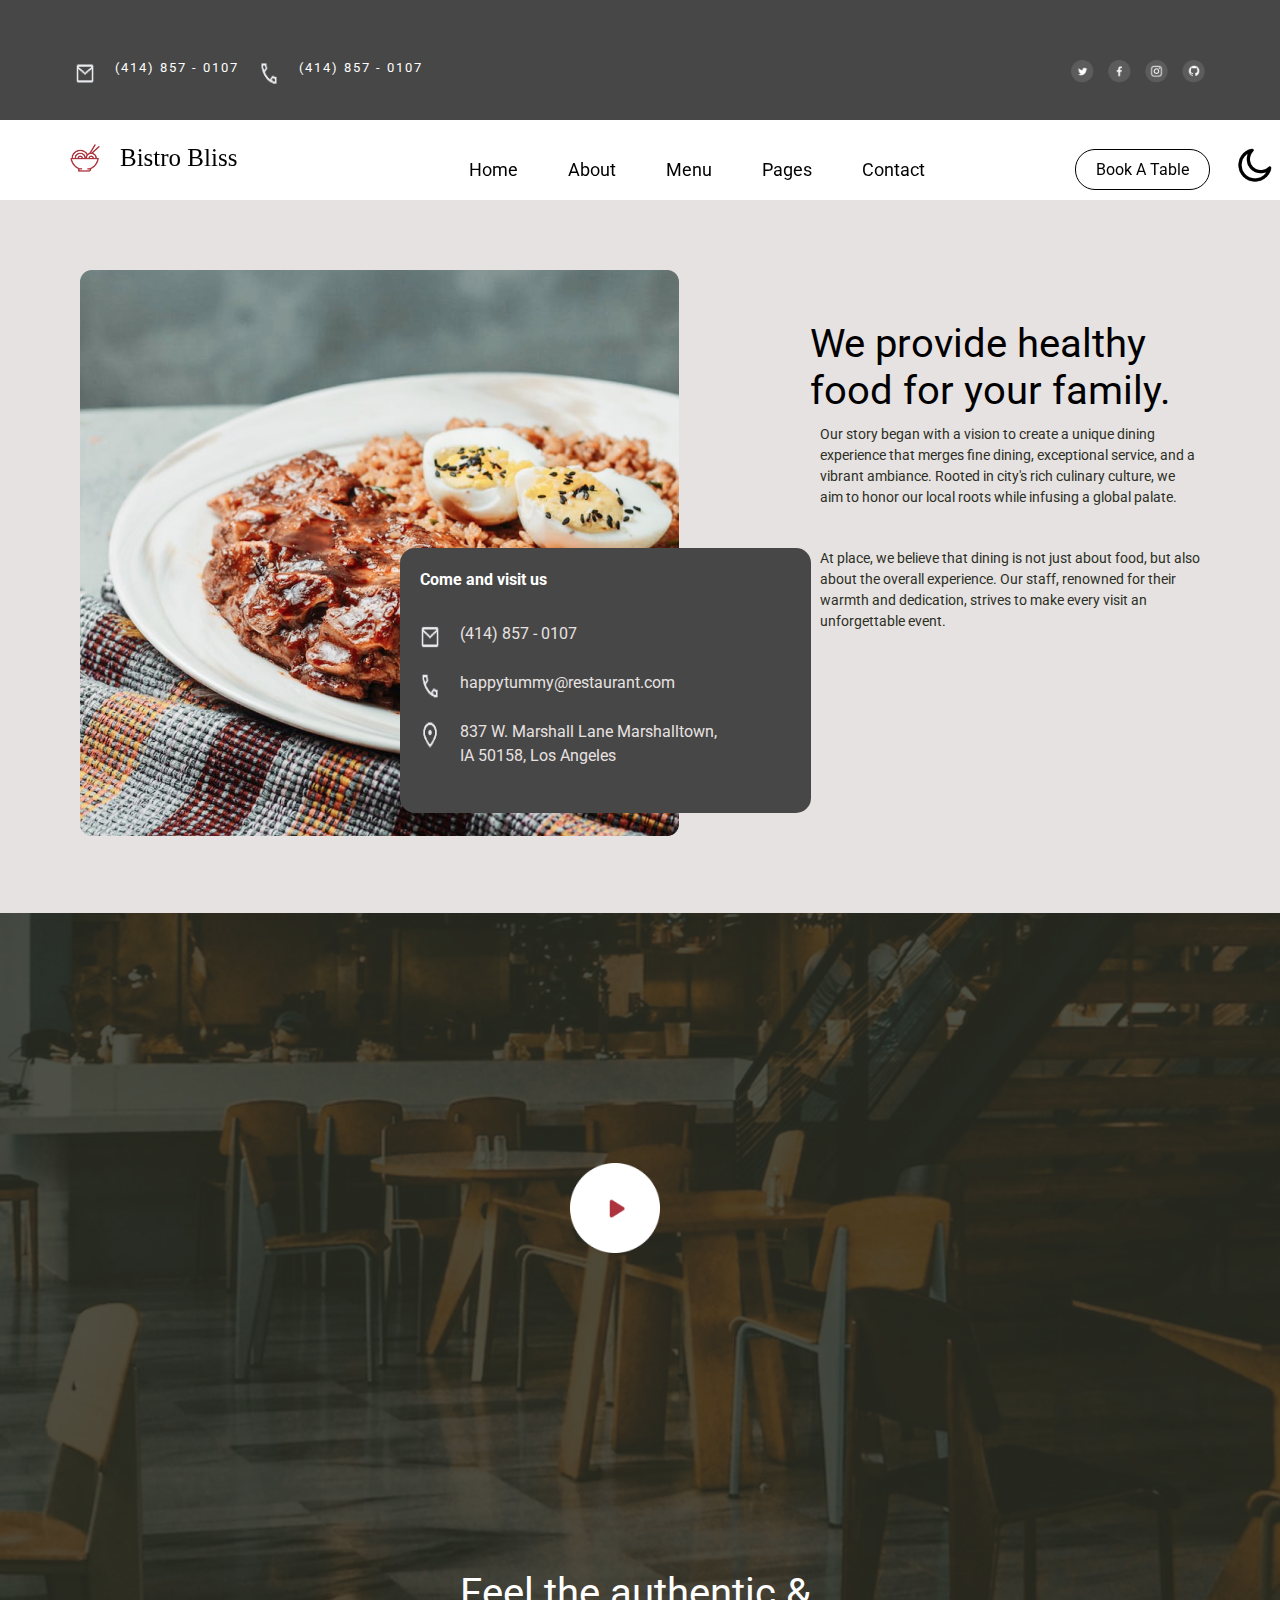
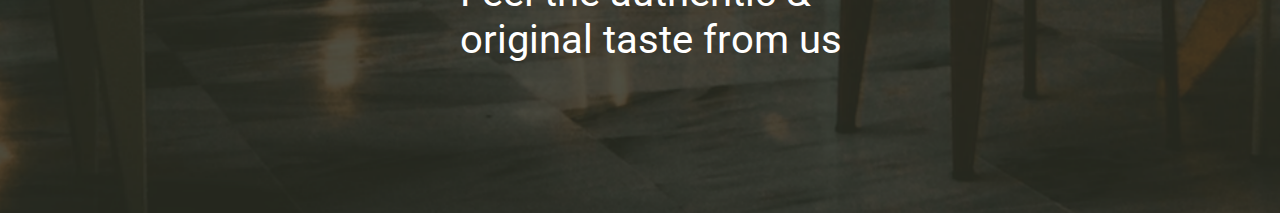
==== about.html @ b03dbd46 "Add: Test Features Section" ====
<!DOCTYPE html>
<html lang="en">
<head>
  <meta charset="UTF-8">
  <meta name="viewport" content="width=device-width, initial-scale=1.0">
  <title>About Bistro Bliss</title>
  <link rel="stylesheet" href="assets/styles/main.css">
  <link rel="stylesheet" href="assets/styles/about.css">
  <link rel="shortcut icon" href="assets/icons/Vector (6).png" type="image/x-icon">
  <link rel="preconnect" href="https://fonts.googleapis.com">
  <link rel="preconnect" href="https://fonts.gstatic.com" crossorigin>
  <link href="https://fonts.googleapis.com/css2?family=Inconsolata:wght@200..900&family=Inter+Tight:ital,
  wght@0,100..900;1,100..900&family=Inter:ital,
  opsz,wght@0,14..32,100..900;1,14..32,100..900&family=Roboto:ital,wght@0,
  100;0,300;0,400;0,500;0,700;0,900;1,100;1,300;1,400;1,500;1,700;1,900&display=swap" rel="stylesheet">
</head>
<body>
  <section class="banner d-flex ">
    <div class="container d-flex ">
<div class="phone d-flex">
  <div class="number d-flex">
  <img src="assets/icons/phone.png" alt="phone">
  <p>(414) 857 - 0107</p>
</div>
<div class="email d-flex">
  <img src="assets/icons/phone (2).png" alt="phone">
  <p>(414) 857 - 0107</p>
</div>
</div>
<div class="icons">
  <div class="icon">
    <img src="assets/icons/1.png" alt="">
    <img src="assets/icons/2.png" alt="">
    <img src="assets/icons/3.png" alt="">
    <img src="assets/icons/4.png" alt="">

  </div>
</div>
    </div>
  </section>
  <header>
    <nav>
      <div class="container d-flex">
        <div class="logo d-flex">
          <a href="index.html">
            <img src="assets/icons/logo1.png" alt="logo" />
          </a>
          <p >Bistro Bliss</p>
        </div>
        <div>
          <label for="toggle"><img src="assets/icons/menu.webp" alt="menu" /></label>
          <input type="checkbox" id="toggle" />
          <ul>
            <li><a href="#home">Home</a></li>
            <li><a href="#about" onclick="window.location.href='about.html'">About</a></li>
            <li><a href="#menu">Menu</a></li>
            <li><a href="#pages">Pages</a></li>
            <li><a href="#contact">Contact</a></li>
            <li><a href="#" onclick="window.location.href='book.html'" class="book">Book A Table</a></li>
          
          </ul>
        </div>
        <img src="assets/icons/9254147_moon_crescent_night_mode_dark_icon.png" style="cursor: pointer;"  alt="moon" class="moon" id="moon">
      </div>
    </nav>
  </header>
  <section class="about d-flex " id="about">
    <div class="container d-flex ">
      <div class="about-img ">
  <img src="assets/images/Image (11).png" alt="about">
  <div class="about-inv">
    <h5>Come and visit us</h5>
    <div class="phone ">
      <div class="number d-flex">
      <img src="assets/icons/phone.png" alt="phone">
      <p>(414) 857 - 0107</p>
    </div>
    <div class="email d-flex">
      <img src="assets/icons/phone (2).png" alt="phone">
      <p>happytummy@restaurant.com</p>
    </div>
    <div class="location d-flex">
      <img src="assets/icons/location.png" alt="phone">
      <p>837 W. Marshall Lane Marshalltown, <br> IA 50158, Los Angeles</p>
    </div>
    </div>
  </div>
      </div>
      <div class="about-info">
        <h2>We provide healthy <br> food for your family.</h2>
        <p class="description">
          Our story began with a vision to create a unique dining experience that merges fine dining, exceptional service, and a vibrant ambiance. Rooted in city's rich culinary culture, we aim to honor our local roots while infusing a global palate.
        </p>
        <p class="description">At place, we believe that dining is not just about food, but also about the overall experience. Our staff, renowned for their warmth and dedication, strives to make every visit an unforgettable event.</p>
  
      </div>
    </div>
  </section>
  <section class="taste-features">
    <!-- <img src="assets/images/BG (1).png" alt=""> -->
    <div class="container">
      <img src="assets/icons/Play.png" alt="">
      <h2>Feel the authentic & <br> original taste from us</h2>
    </div>
  </section>

  <!-- <footer class="footer">
    <div class="container">
        <div class="footer-about d-flex">
          <img src="assets/icons/Vector (6).png" alt="">
            <div class="footer-logo">Bistro Bliss</div>
            <p class="footer-description description">
                In the new era of technology we look at in the future with certainty and pride to for our company and.
            </p>
            <div class="icons">
              <div class="icon">
                <img src="assets/icons/logo-twitter 2.png" alt="">
                <img src="assets//icons/logo-fb-simple 2.png" alt="">
                <img src="assets/icons/logo-instagram 1.png" alt="">
                <img src="assets/icons/logo-github 1.png" alt="">
            
              </div>
            </div>
        </div>
        
        <div class="footer-section">
            <h3 class="footer-heading">Pages</h3>
            <ul class="footer-links">
                <li><a href="#">Home</a></li>
                <li><a href="#">About</a></li>
                <li><a href="#">Menu</a></li>
                <li><a href="#">Pricing</a></li>
                <li><a href="#">Blog</a></li>
                <li><a href="#">Contact</a></li>
                <li><a href="#">Delivery</a></li>
            </ul>
        </div>
        
        <div class="footer-section">
            <h3 class="footer-heading">Utility Pages</h3>
            <ul class="footer-links">
                <li><a href="#">Start Here</a></li>
                <li><a href="#">Styleguide</a></li>
                <li><a href="#">Password Protected</a></li>
                <li><a href="#">404 Not Found</a></li>
                <li><a href="#">Licenses</a></li>
                <li><a href="#">Changelog</a></li>
                <li><a href="#">View More</a></li>
            </ul>
        </div>
        
        <div class="footer-section d-flex">
            <h3 class="footer-heading">Follow Us On Instagram</h3>
            <div class="instagram-placeholder d-flex ">
  <img src="assets/images/pexels-steve-3789885 1.png" alt="">  
  <img src="assets/images/eiliv-aceron-d5PbKQJ0Lu8-unsplash 1.png" alt="">  
  <img src="assets/images/pexels-ella-olsson-1640772 1.png" alt="">  
  <img src="assets/images/Mask group (3).png" alt="">  
  </div>
          </div>
        </div>
    </div>
    
    <div class="footer-bottom">
        Copyright © 2023 Hashing Developers. All Rights Reserved
    </div>
  </footer> -->
  <script src="assets/scripts/main.js"></script>
</body>
</html>
---- assets/styles/main.css ----
* {
  margin: 0;
  padding: 0;
  box-sizing: border-box;
}
:root {
  --button-color: #ad343e;
  --btn-color: #000;
  --bg-color: #f9f9f7;
  --hover: #e7e2e2;
  --cards-color:#f5f0f0;
  --banner-color: #474747;
  --p-color: #2c2f24;
  --eats-color: #414536;
  --red-color: #f63440;
  --orange-color: #ff3008;
  --white: #ffffff;
  --text-color: #000000;
  --section-padding: 60px;
}
html {
  scroll-behavior: smooth;
}
body {
  font-family: "Roboto", sans-serif;
  background-color: var(--bg-color);
}

body.dark-theme {
  --white: #1b1a35;
  --banner-color:#bdb1b1;
  --bg-color: #18162c;
  --p-color: #ffffff;
  --cards-color:#1b1a35;
  --black: #ffffff;
  --btn-color: #ffffff;
  --text-color: #ffffff;
  --hover: #18162c;
}
section {
  padding: var(--section-padding) 0;
}
.container {
  padding: 0 15px;
  margin: auto;
}
a {
  text-decoration: none;
}
ul {
  list-style: none;
}
.d-flex {
  display: flex;
  flex-wrap: wrap;
  gap: 20px;
}
.description {
  font-size: 14px;
  padding: 10px;
  color: var(--p-color);
  margin-bottom: 20px;
  line-height: 1.5;
}
.text-center {
  text-align: center;
}
@media (min-width: 768px) {
  .container {
    width: 750px;
  }
}
@media (min-width: 992px) {
  .container {
    width: 970px;
  }
}
@media (min-width: 1200px) {
  .container {
    width: 1170px;
  }
}
.banner {
  background-color: var(--banner-color);
  height: 10px;
}
.banner .container {
  justify-content: space-between;
  padding: 0 20px;
}

.banner img {
  width: 20px;
}
.banner p {
  font-size: 13px;
  color: var(--white);
  letter-spacing: 2px;
}
.icons .icon img {
  margin-left: 10px;
  width: 23px;
}
@media (max-width: 991px) {
  .banner {
    width: 100%;
  }
  .banner .icon img {
    position: absolute;
    top: 30px;
    right: 0;
    display: none;
    background-color: var(--white);
  }
}
header {
  position: sticky;
  top: 0;
  padding: 20px;
  background-color: var(--white);
  z-index: 10;
  border-bottom: 1px solid var(--border);
}
nav .container {
  display: flex;
  flex-wrap: wrap;
  position: sticky;
  top: 0;
  align-items: center;
  justify-content: space-between;
  margin: auto;
}
nav .container .logo p {
  font-size: 25px;
  color: var(--black);
  font-weight: 400;
  font-family: serif;
}
nav .container .logo img {
  width: 30px;
}

nav .container input {
  appearance: none;
}
header .container ul {
  display: flex;
  align-items: center;
  gap: 50px;
  list-style: none;
}
header .container ul li .book {
  padding: 10px 20px;
  font-size: 16px;
  font-weight: 400;
  border: 1px solid;
  border-radius: 20px;
  margin-left: 100px;
  cursor: pointer;
}
header .container ul li .book:hover {
  background-color: var(--button-color);
  color: var(--white);
  border: none;
}
header .container .moon {
  width: 40px;
  position: absolute;
  top: 5px;
  right: -50px;
}
header .container ul li a:hover {
  background-color: var(--hover);
  border-radius: 20px;
  padding: 10px 17px;
  behavior: smooth;
}
header label img {
  display: none;
}

header .container ul li a {
  font-size: 18px;
  color: var(--black);
}
@media (max-width: 991px) {
  header .container ul {
    display: none;
    position: absolute;
    top: 40px;
    right: 10px;
    padding: 10px 40px;
    background-color: var(--white);
    border: 1px solid rgb(0 0 0 / 0.1);
  }
  header .container img {
    width: 40px;
    position: absolute;
    top: 0;
  }
  header .container .logo img {
    width: 30px;
    position: absolute;
    top: -3px;
    left: -10px;
  }

  header .container ul li {
    padding: 15px;
    border-bottom: 1px solid rgb(0 0 0 / 0.1);
  }
  header .container ul li .book {
    padding: 10px;
    font-size: 13px;
  }
  header .container ul li:last-child {
    border-bottom: none;
  }
  header .container .moon {
    width: 40px;
    position: absolute;
    top: 5px;
    right: 70px;
  }
  header label img {
    display: block;
    position: absolute;
    right: 10px;
  }
  header .container input:checked + ul {
    display: block;
  }
  header .container ul li a {
    font-size: 16px;
    font-weight: 400;
    color: var(--text-color);
    margin-left: 0;
  }
}
.hero {
  background-image: url(../images/bg.png);
  background-position: center;
  background-size: cover;
  height: 100vh;
}
.hero .container {
  display: var(--section-padding);
  text-align: center;
}
.hero .container h1 {
  font-size: 80px;
  font-family: serif;
  line-height: 1;
  font-weight: 400;
  margin-bottom: 20px;
}
.hero .container p{
  color: var(--h);
}
.hero .container .btn1 {
  padding: 15px 20px;
  border-radius: 25px;
  outline: none;
  border: none;
  background-color: var(--button-color);
  color: var(--p-color);
  cursor: pointer;
}
.hero .container .btn {
  padding: 15px 20px;
  border-radius: 25px;
  outline: none;
  border: 1px solid;
  cursor: pointer;
}
.menu {
  text-align: center;
  padding: var(--section-padding);
  color: var(--text-color);
}
.menu h2 {
  font-size: 40px;
  font-weight: 400;
}
.menu .cards {
  padding: 80px 0;
  justify-content: center;
}
.menu .cards .card {
  width: 250px;
  border: 1px solid var(--hover);
  border-radius: 10px;
  padding: 20px;
}
.menu .cards .card .exmenu {
  font-size: 15px;
  font-weight: 400;
  color: var(--button-color);
  margin-bottom: 10px;
  border: none;
  outline: none;
  background-color: transparent;
}
.about {
  position: relative;
  background-color: var(--hover);
}
.about .container {
  justify-content: space-between;
  gap: 30px;
}
.about-img {
  padding: 10px;
  line-height: 1.5;
}
.about-inv {
  background-color: var(--banner-color);
  width: 411px;
  padding: 20px;
  border-radius: 15px;
  color: var(--hover);
}
.about h5 {
  color: var(--white);
  font-size: 16px;
  padding-bottom: 30px;
}
.about-inv {
  position: absolute;
  bottom: 100px;
  left: 400px;
}
.about-inv img {
  width: 20px;
  height: 30px;
}
.about-inv p {
  padding-bottom: 25px;
}
.about-inv h2 {
  font-size: 30px;
  font-weight: 400;
  margin-bottom: 20px;

}
@media (max-width: 991px) {
  .about{
    width: 300px;
  }
  .about-img img {
    width: 300px;
  }
  .about-inv {
    position: absolute;
    left: 40px;
    padding: 20px;
    width: 300px;
    border-radius: 15px;
    color: var(--hover);
  }
  .about-inv img {
    width: 20px;
    height: 30px;
  }
  .about-inv p {
    padding-bottom: 25px;
  }
  .about-inv h2 {
    font-size: 30px;
    font-weight: 400;
    margin-bottom: 20px;
  }
  .about-info p {
    font-size: 10px;
  }
  .about-info {
    display: none;
  }
}
.about-info {
  width: 400px;
  padding-top: 60px;
}
.about-info h2 {
  font-size: 40px;
  font-weight: 400;
  color: var(--text-color);
}
.about-info button {
  padding: 30px 40px;
  font-size: 16px;
  font-weight: 400;
  border: 1px solid;
  border-radius: 50px;
  margin-left: 100px;
  cursor: pointer;
  background: transparent;
  color: var(--text-color);
}
.service {
  padding: var(--section-padding);
}
.service h2 {
  font-size: 40px;
  font-weight: 400;
  padding-bottom: 30px;
  margin-left: 40px;
  color: var(--text-color);

}
.service .cards {
  margin-left: 40px;
  justify-content: center;
}
.service .cards .card img {
  width: 240px;
  margin-bottom: 15px;
  border-radius: 10px;
}
.service .cards .card {
  width: 250px;
}
.service .cards .card h5 {
  font-size: 20px;
  font-weight: 400;
  color: var(--text-color);
  margin-bottom: 10px;
}
@media (max-width: 991px){

  .service .cards .card img{
    margin: auto;
    width: 200px;
  }
  .service .cards .card p{
    width: 200px;
  }
}
.delivery {
  padding: var(--section-padding);
  margin: auto;
}
.delivery .delivery-img .image1 {
  height: 600px;
}
.images2 {
  width: 200px;
  height: 240px;
  padding-top: 80px;
}
.images2 .shrimp {
  height: 290px;
  width: 200px;
  border-radius: 10px;
}
.images2 .meat {
  width: 200px;
  height: 240px;
  border-radius: 10px;
}
.delivery-info {
  padding: 20px;
  width: 400px;
  padding-top: 200px;
  margin-left: 20px;
}
.delivery-info p {
  padding-top: 10px;
}
.delivery-info h3 {
  font-size: 50px;
  font-weight: normal;
  color: var(--text-color);
}
.delivery-icons .icon {
  padding-top: 20px;
}
.delivery-icons .icon p{
  color: var(--text-color);

}
@media (max-width: 991px) {
  .delivery .container .delivery-img .image1 img {
    width: 200px;
  }
  .delivery-info {
    width: 200px;
    position: relative;
    top: 200px;
  }
}
.customers {
  padding: var(--section-padding);
}
.customers h2 {
  font-size: 40px;
  font-weight: 400;
  padding-bottom: 80px;
  text-align: center;
  color: var(--text-color);

}
.customers .cards .card p{
  border-bottom: 1px solid var(--hover);
}
.customers .cards .card{
  background-color: var(--cards-color);
  padding: 20px 10px;
  border-radius: 10px;
}
.customers .user-info h5{
  color: var(--text-color);

}
.customers .cards .card h4{
color: var(--button-color);
font-size: 20px;
padding-bottom: 5px;
}
.cards .card{
  width: 300px; 
  margin: auto;
}
@media (max-width: 991px){
  .customers h2{
padding-top: 100px; 
  }
  .customers .cards .card{
    width: 200px;
  }
  .customers .user-info h5{
    font-size: 12px;
  }
  .customers .cards .card h4{
    font-size: 15px;
  }
}
.blog{
  background-color: var(--hover);
}

.blog-header {
  display: flex;
  justify-content: space-between;
  gap: 600px;
  align-items: center;
  flex-wrap: wrap;
  margin-bottom: 40px;
}

.blog-header h2 {
  font-size: 36px;
  color: var(--text-color);
}

.blog-header button {
  background-color: var(--button-color);
  color: var(--white);
  padding: 15px 28px;
  border: none;
  border-radius: 20px;
  cursor: pointer;
  font-size: 14px;
}

.blog-container {
  display: flex;
  gap: 30px;
  align-items: flex-start;
  flex-wrap: wrap;
}

.card2 {
  background: var(--white);
  border-radius: 16px;
  flex-wrap: wrap;
  overflow: hidden;
  box-shadow: 0 2px 10px rgba(0,0,0,0.05);
}

.card2 img {
  width: 100%;
  height: auto;
  display: block;
}

.card2 .text {
  padding: 15px;
}

.card2 .text .date {
  font-size: 13px;
  color: #888;
  margin-bottom: 8px;
}

.card2 .text h3 {
  font-size: 16px;
  margin: 0;
  font-weight: bold;
  color: var(--text-color);
  margin-bottom: 30px;
}

.card2 .text p {
  font-size: 14px;
  color: #666;
  margin-top: 8px;
}

.card2.large {
  flex: 1;
  height: 620px;
  min-width: 300px;
}

.right-cards {
  flex: 1;
  display: flex;
  flex-wrap: wrap;
  gap: 20px;
}

.card2.small {
  width: calc(50% - 10px);
}
.footer {
  background-color: var(--banner-color);
  color: var(--white);
  padding: 60px 20px;
}

.container {
  display: flex;
  flex-wrap: wrap;
  justify-content: space-between;
  max-width: 1200px;
  margin: 0 auto;
  gap: 40px;
}

.footer-section {
  flex: 1;
  min-width: 200px;
  flex-wrap: wrap;
}

.footer-about {
  flex: 2;
  min-width: 300px;
  max-width: 400px;
}
.footer-about img {
  width: 46px;
  height: 44px;
  position: relative;
  top: -10px;
}

.footer-logo {
  font-size: 28px;
  font-weight: 400;
}

.footer-description {
  color: var(--secondary-color);
  line-height: 1.6;
  margin-bottom: 10px;
}
.footer-about .icons .icon img {
  padding: 6px;
  width: 25px;
  height: 25px;
  background-color: var(--button-color);
  border-radius: 50%;
}

.footer-heading {
  font-size: 18px;
  font-weight: 600;
  margin-bottom: 20px;
  position: relative;
  padding-bottom: 10px;
}

.footer-heading::after {
  content: '';
  position: absolute;
  left: 0;
  bottom: 0;
  width: 40px;
  height: 2px;
  background-color: var(--accent-color);
}

.footer-links {
  list-style: none;
  padding: 0px;
  margin: 0px;
}

.footer-links li {
  margin-bottom: 20px;
}

.footer-links a {
  color: var(--white);
  transition: color 0.3s;
}


.footer-bottom {
  margin-top: 60px;
  text-align: center;
  color: var(--secondary-color);
  padding-top: 20px;
  border-top: 1px solid #ddd;
  max-width: 1200px;
  margin-left: auto;
  margin-right: auto;
}

.instagram-placeholder{
  display: flex;
  flex-wrap: wrap;
  gap: 10px; 
}

.instagram-placeholder img {
  width: calc(50% - 5px); 
  height: auto;
  object-fit: cover;
  border-radius: 4px; 
}


@media (max-width: 768px) {
  .footer-section,
  .footer-about {
      flex: 100%;
      min-width: 100%;
  }
}
---- assets/styles/about.css ----
* {
  margin: 0;
  padding: 0;
  box-sizing: border-box;
}
:root {
  --button-color: #ad343e;
  --btn-color: #000;
  --bg-color: #f9f9f7;
  --hover: #e7e2e2;
  --cards-color:#f5f0f0;
  --banner-color: #474747;
  --p-color: #2c2f24;
  --eats-color: #414536;
  --red-color: #f63440;
  --orange-color: #ff3008;
  --white: #ffffff;
  --text-color: #000000;
  --section-padding: 60px;
}
html {
  scroll-behavior: smooth;
}
body {
  font-family: "Roboto", sans-serif;
  background-color: var(--bg-color);
}

body.dark-theme {
  --white: #1b1a35;
  --banner-color:#bdb1b1;
  --bg-color: #18162c;
  --p-color: #ffffff;
  --cards-color:#1b1a35;
  --black: #ffffff;
  --btn-color: #ffffff;
  --text-color: #ffffff;
  --hover: #18162c;
}
section {
  padding: var(--section-padding) 0;
}
.container {
  padding: 0 15px;
  margin: auto;
}
a {
  text-decoration: none;
}
ul {
  list-style: none;
}
.d-flex {
  display: flex;
  flex-wrap: wrap;
  gap: 20px;
}
.description {
  font-size: 14px;
  padding: 10px;
  color: var(--p-color);
  margin-bottom: 20px;
  line-height: 1.5;
}
.text-center {
  text-align: center;
}
@media (min-width: 768px) {
  .container {
    width: 750px;
  }
}
@media (min-width: 992px) {
  .container {
    width: 970px;
  }
}
@media (min-width: 1200px) {
  .container {
    width: 1170px;
  }
}
.taste-features{
  background-image: url(/assets/images/BG\ \(1\).png);
  background-size: cover;
  background-position: center;
  background-repeat: no-repeat;
  height: 100vh;
  position: relative;
}

.taste-features .container img{
  width: 90px;
  position: relative;
  top: 190px;
  left: 500px;
}
.taste-features .container h2{
  position: absolute;
  bottom:150px ;
  left: 460px;
  font-weight: normal;
color: var(--white);
font-size: 40px;
}
@media (max-width: 991px){
  .taste-features .container img{
    position: relative;
    left: 150px;
    top: 0;
  }
  .taste-features .container h2{
    position: relative;
    left: 50px;
    top: 20px;
  }
}
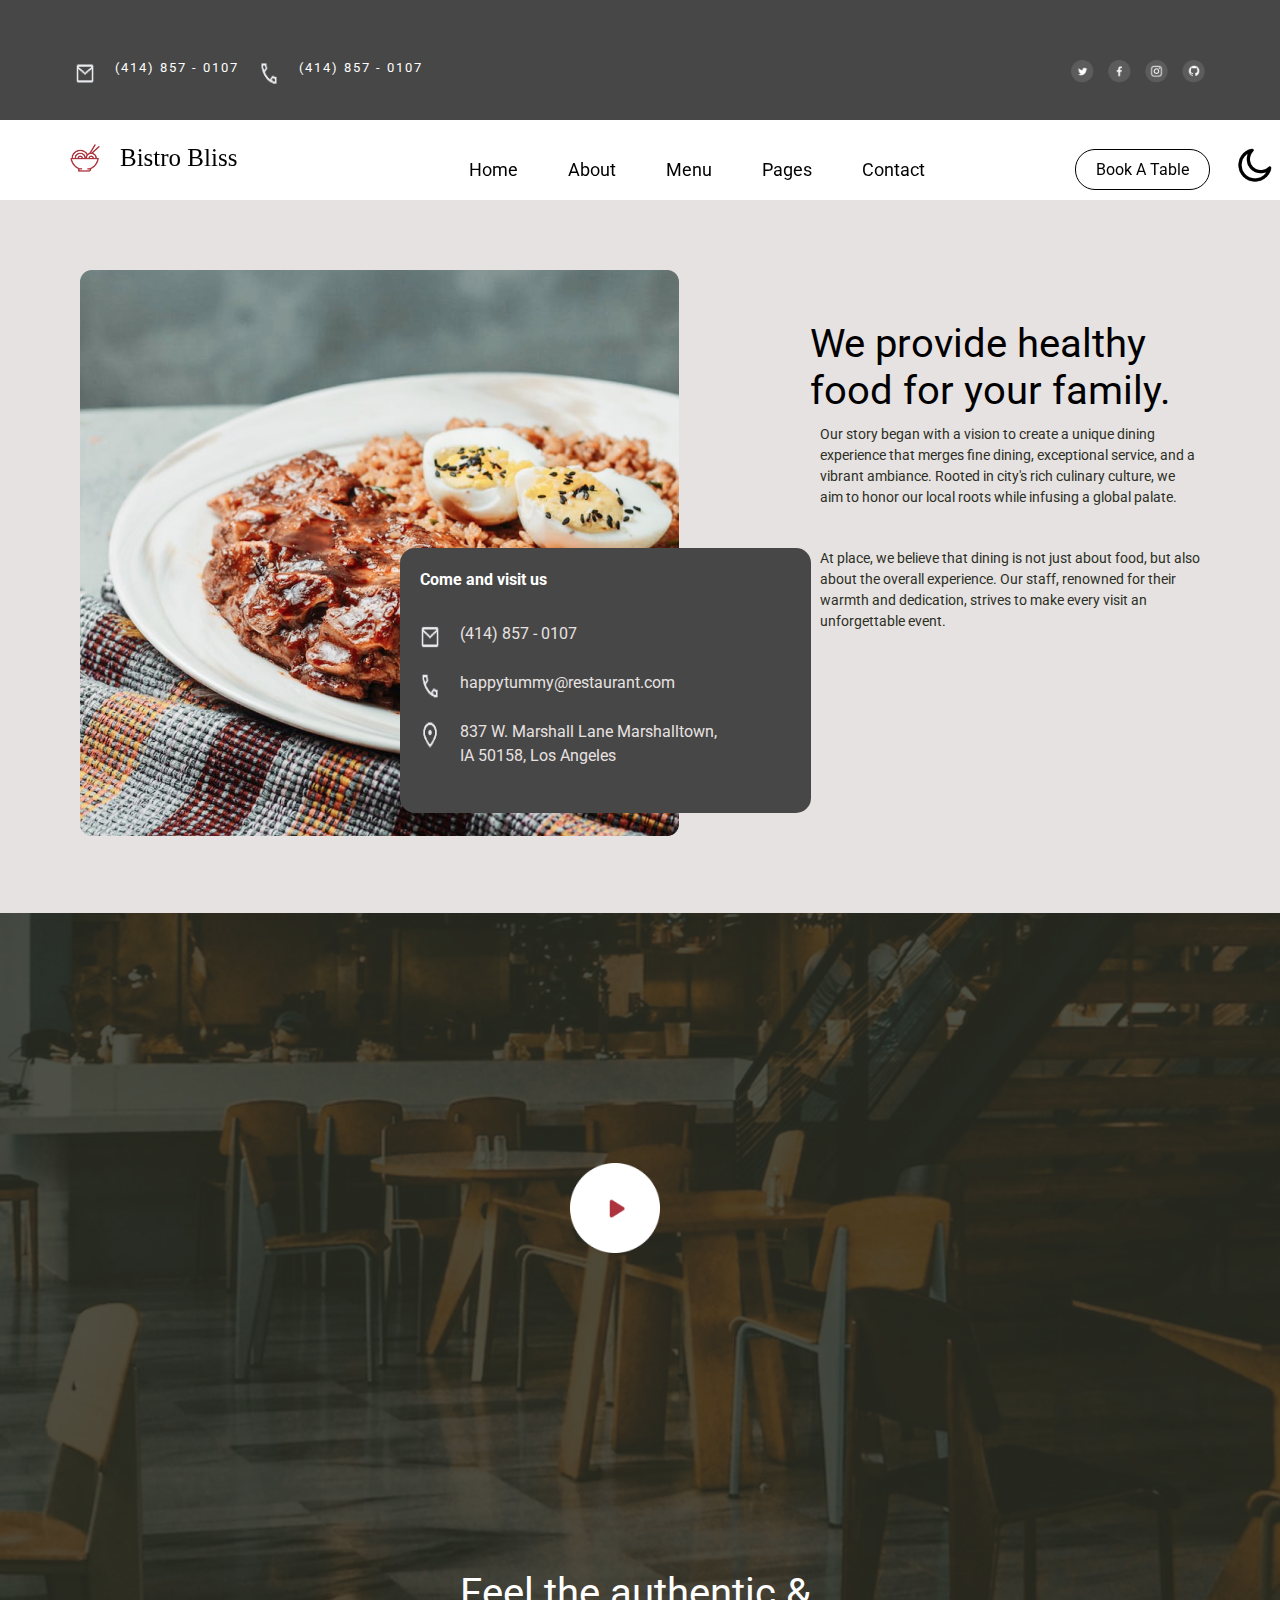
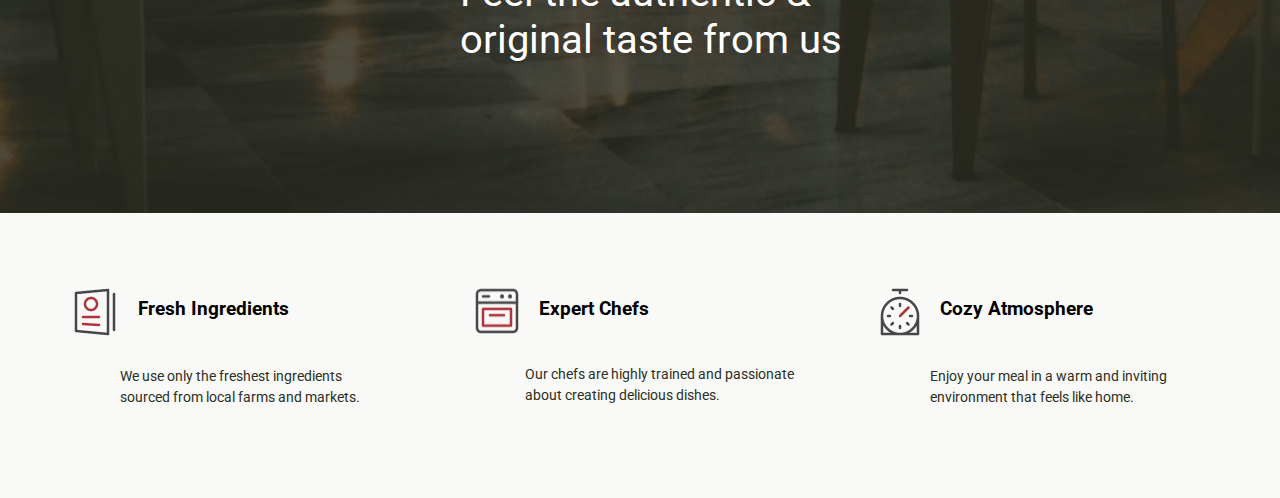
==== commit bd2903bd: "Edit: Test Featuers Section & Add: Featurs Section" ====
--- a/about.html
+++ b/about.html
@@ -97,13 +97,39 @@
     </div>
   </section>
   <section class="taste-features">
-    <!-- <img src="assets/images/BG (1).png" alt=""> -->
     <div class="container">
-      <img src="assets/icons/Play.png" alt="">
-      <h2>Feel the authentic & <br> original taste from us</h2>
+    <div class="content">
+      <div class="play-button">
+        <img src="assets/icons/Play.png" alt="">
+      </div>
+      <div class="text">
+        <h2>
+          Feel the authentic &<br />
+          original taste from us
+        </h2>
+      </div>
+    </div>
     </div>
   </section>
-
+  <section class="features ">
+    <div class="container ">
+    <div class="feature d-flex">
+      <img src="assets/icons/restaurant-menu 1.png" alt="">
+      <h3>Fresh Ingredients</h3>
+      <p class="description">We use only the freshest ingredients sourced from local farms and markets.</p>
+    </div>
+    <div class="feature d-flex">
+      <img src="assets/icons/Group (9).png" alt="">
+      <h3>Expert Chefs</h3>
+      <p class="description">Our chefs are highly trained and passionate about creating delicious dishes.</p>
+    </div>
+    <div class="feature d-flex">
+      <img src="assets/icons/Group (10).png" alt="">
+      <h3>Cozy Atmosphere</h3>
+      <p class="description">Enjoy your meal in a warm and inviting environment that feels like home.</p>
+    </div>
+  </div>
+  </section>
   <!-- <footer class="footer">
     <div class="container">
         <div class="footer-about d-flex">
--- a/assets/styles/about.css
+++ b/assets/styles/about.css
@@ -100,20 +100,37 @@
   bottom:150px ;
   left: 460px;
   font-weight: normal;
-color: var(--white);
+color: #fff;
 font-size: 40px;
 }
 @media (max-width: 991px){
   .taste-features .container img{
     position: relative;
     left: 150px;
-    top: 0;
+    top: 230px;
+    width: 70px;
   }
   .taste-features .container h2{
     position: relative;
     left: 50px;
-    top: 20px;
+    top: 250px;
+    font-size: 27px;
   }
+}
+.features .feature{
+  width: 330px;
+}
+.features .feature img{
+  margin-top: 15px;
+}
+.features .feature h3{
+  color: var(--text-color);
+  margin-top: 25px;
+
+}
+.features .feature p{
+  margin-left: 40px;
+  
 }
 
 
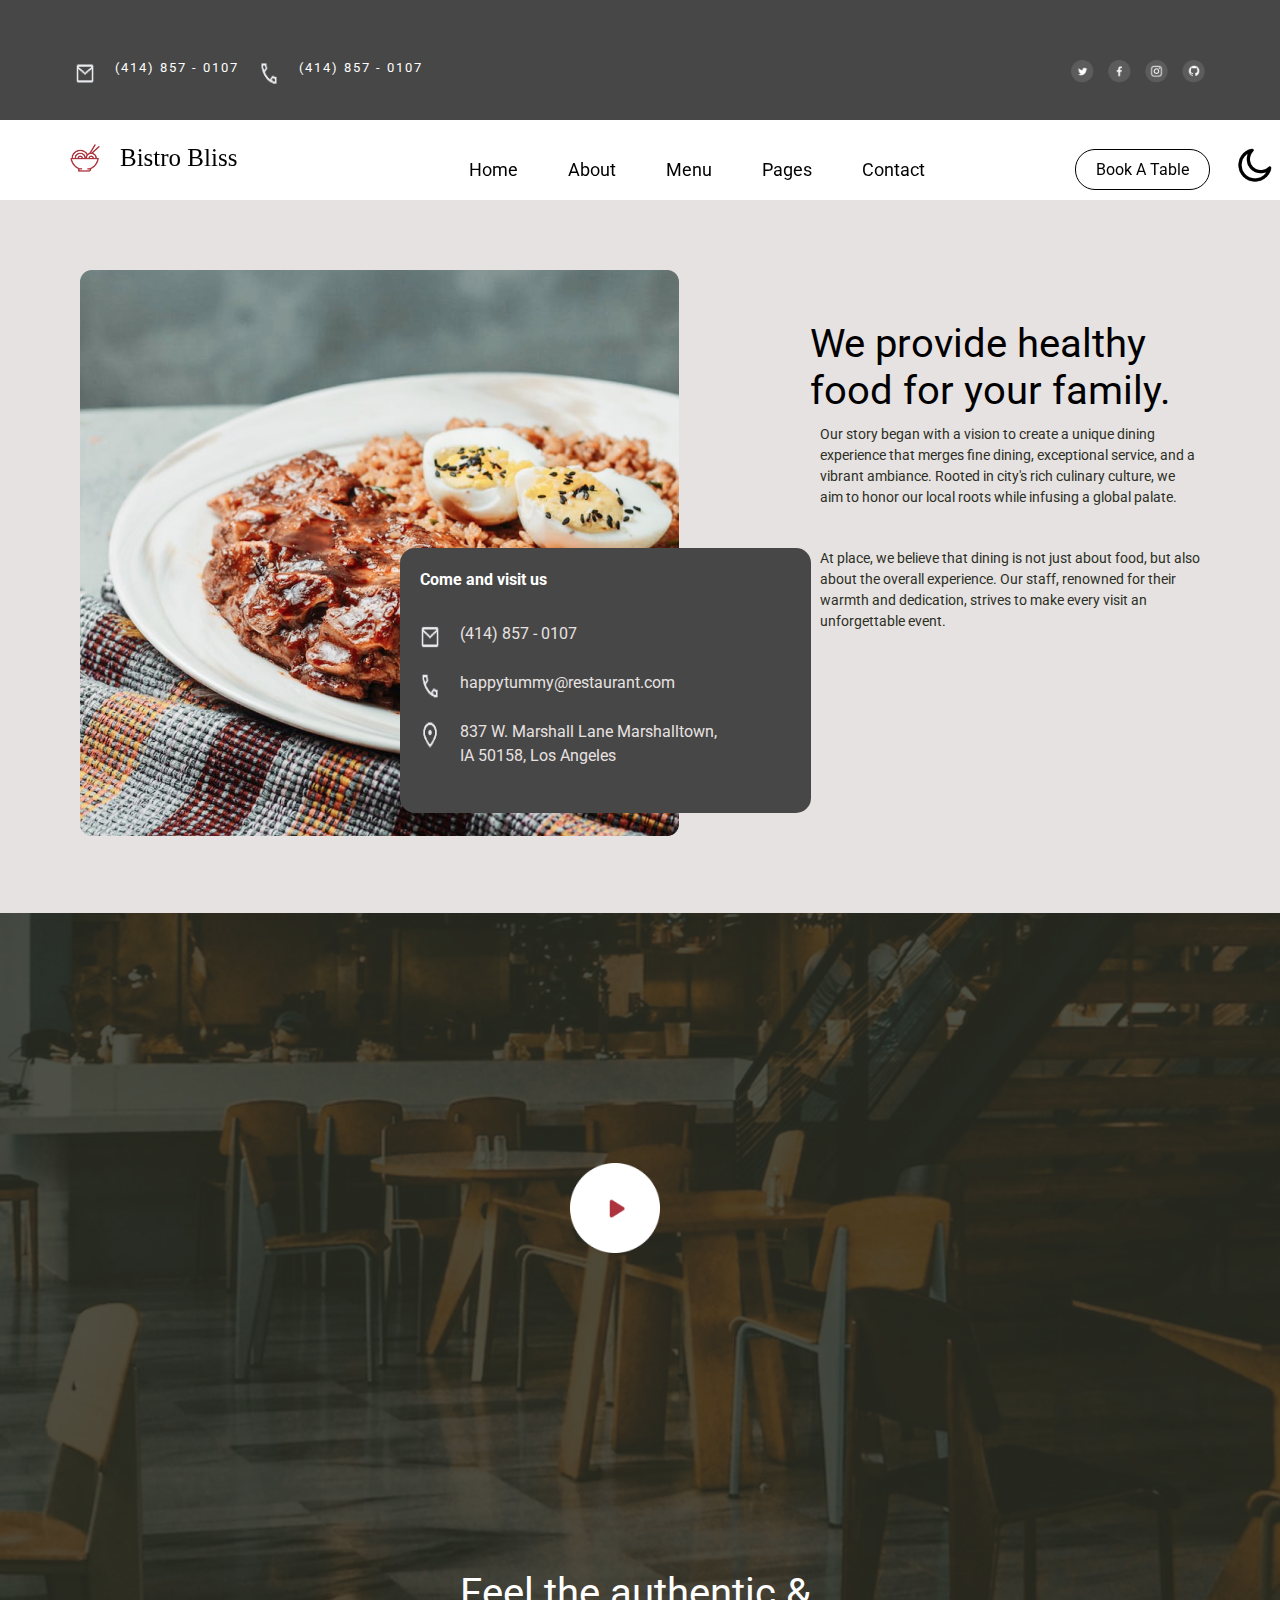
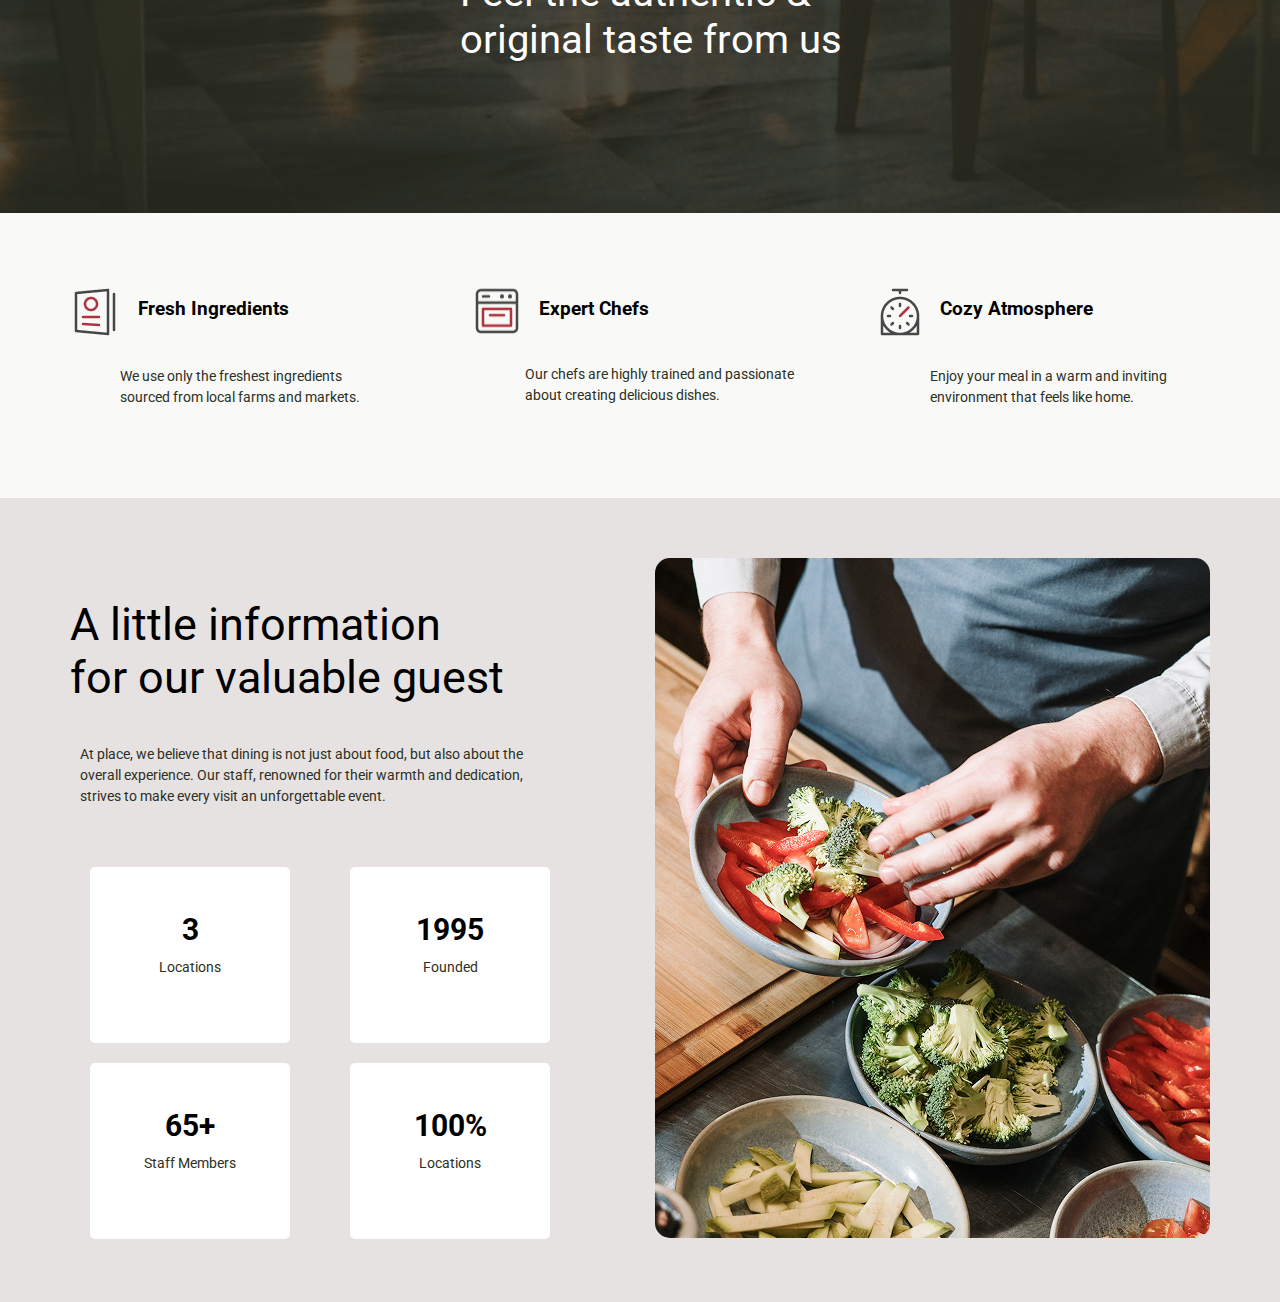
==== commit 8bbe2285: "Add: Guests Section" ====
--- a/about.html
+++ b/about.html
@@ -130,6 +130,37 @@
     </div>
   </div>
   </section>
+  <section class="guests">
+    <div class="container">
+      <div class="guest-info">
+        <h3>A little information <br> for our valuable guest</h3>
+        <p class="description"> At place, we believe that dining is not just about food, but also about the overall experience. Our staff, 
+          renowned for their warmth and dedication, strives to make every visit an unforgettable event.</p>
+          <div class="cards d-flex ">
+            <div class="card">
+              <h4>3</h4>
+              <p class="description">Locations</p>
+            </div>
+            <div class="card">
+              <h4>1995</h4>
+              <p class="description">Founded</p>
+            </div>
+            <div class="card">
+              <h4>65+</h4>
+              <p class="description">Staff Members</p>
+            </div>
+            <div class="card">
+              <h4>100%</h4>
+              <p class="description">Locations</p>
+            </div>
+          </div>
+        </div>
+      <div class="guests-img">
+        <img src="assets/images/pexels-cottonbro-studio-4252139 1.png" alt="">
+      </div>
+  
+    </div>
+  </section>
   <!-- <footer class="footer">
     <div class="container">
         <div class="footer-about d-flex">
--- a/assets/styles/main.css
+++ b/assets/styles/main.css
@@ -64,7 +64,7 @@
 }
 .text-center {
   text-align: center;
-}
+} 
 @media (min-width: 768px) {
   .container {
     width: 750px;
--- a/assets/styles/about.css
+++ b/assets/styles/about.css
@@ -8,7 +8,7 @@
   --btn-color: #000;
   --bg-color: #f9f9f7;
   --hover: #e7e2e2;
-  --cards-color:#f5f0f0;
+  --cards-color: #f5f0f0;
   --banner-color: #474747;
   --p-color: #2c2f24;
   --eats-color: #414536;
@@ -28,10 +28,10 @@
 
 body.dark-theme {
   --white: #1b1a35;
-  --banner-color:#bdb1b1;
+  --banner-color: #bdb1b1;
   --bg-color: #18162c;
   --p-color: #ffffff;
-  --cards-color:#1b1a35;
+  --cards-color: #1b1a35;
   --black: #ffffff;
   --btn-color: #ffffff;
   --text-color: #ffffff;
@@ -80,8 +80,8 @@
     width: 1170px;
   }
 }
-.taste-features{
-  background-image: url(/assets/images/BG\ \(1\).png);
+.taste-features {
+  background-image: url(../images/BG1.png);
   background-size: cover;
   background-position: center;
   background-repeat: no-repeat;
@@ -89,48 +89,81 @@
   position: relative;
 }
 
-.taste-features .container img{
+.taste-features .container img {
   width: 90px;
   position: relative;
   top: 190px;
   left: 500px;
 }
-.taste-features .container h2{
+.taste-features .container h2 {
   position: absolute;
-  bottom:150px ;
+  bottom: 150px;
   left: 460px;
   font-weight: normal;
-color: #fff;
-font-size: 40px;
+  color: #fff;
+  font-size: 40px;
 }
-@media (max-width: 991px){
-  .taste-features .container img{
+@media (max-width: 991px) {
+  .taste-features .container img {
     position: relative;
     left: 150px;
     top: 230px;
     width: 70px;
   }
-  .taste-features .container h2{
+  .taste-features .container h2 {
     position: relative;
     left: 50px;
     top: 250px;
     font-size: 27px;
   }
 }
-.features .feature{
+.features .feature {
   width: 330px;
 }
-.features .feature img{
+.features .feature img {
   margin-top: 15px;
 }
-.features .feature h3{
+.features .feature h3 {
   color: var(--text-color);
   margin-top: 25px;
-
 }
-.features .feature p{
+.features .feature p {
   margin-left: 40px;
-  
 }
-
-
+.guests{
+  background-color: var(--hover);
+}
+.guest-info{
+  width: 500px;
+  padding-top: 40px;
+}
+.guest-info h3{
+  font-size: 45px;
+  font-weight: normal;
+  padding-bottom: 30px;
+}
+.guest-info p{
+  margin-bottom: none;
+  padding-bottom: 40px;
+}
+.guests .cards{
+  text-align: center;
+}
+.guests .cards .card{
+  width: 200px;
+  background-color: var(--white);
+  padding: 5px;
+border-radius: 5px;
+}
+.guests .cards .card h4{
+  font-size: 30px;
+  padding-top: 40px;
+}
+.guests .guests-img img{
+  border-radius: 15px;
+}
+@media (max-width: 991px){
+  .guests .guests-img{
+    display: none;
+  }
+}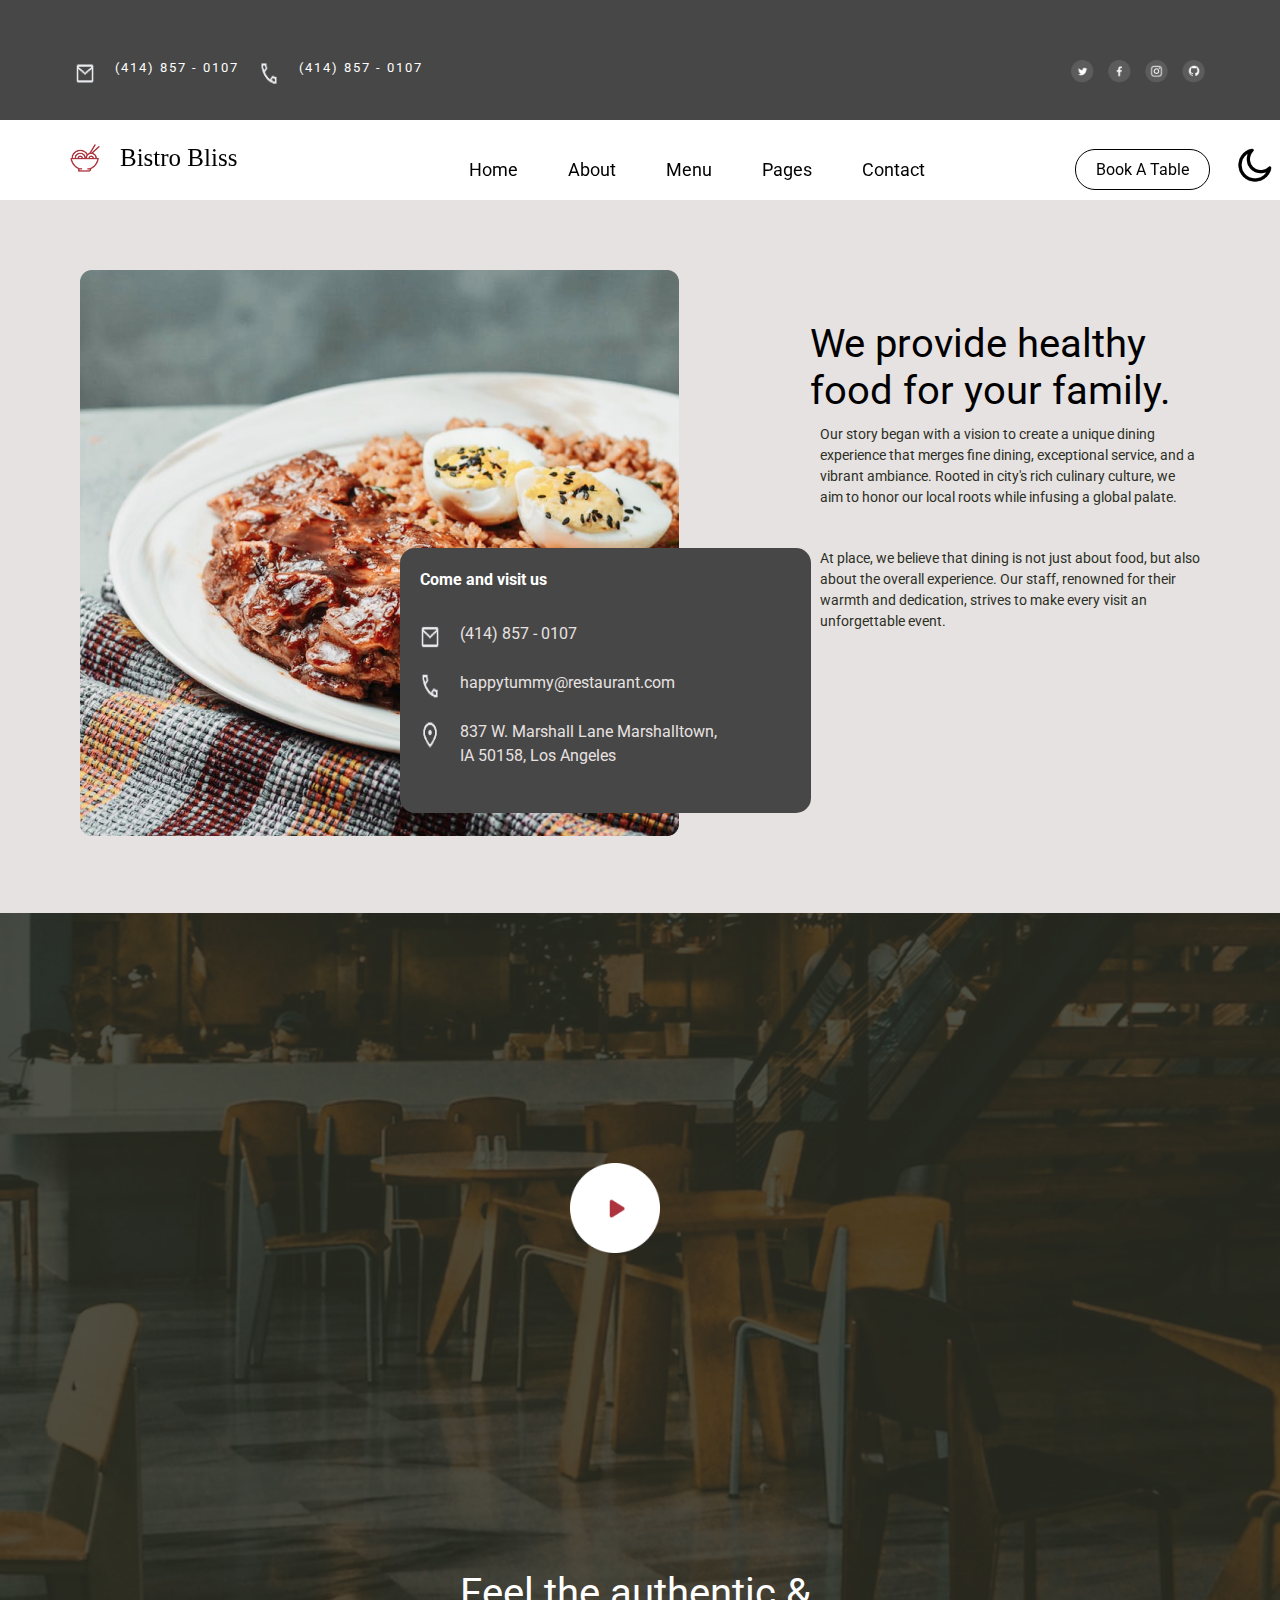
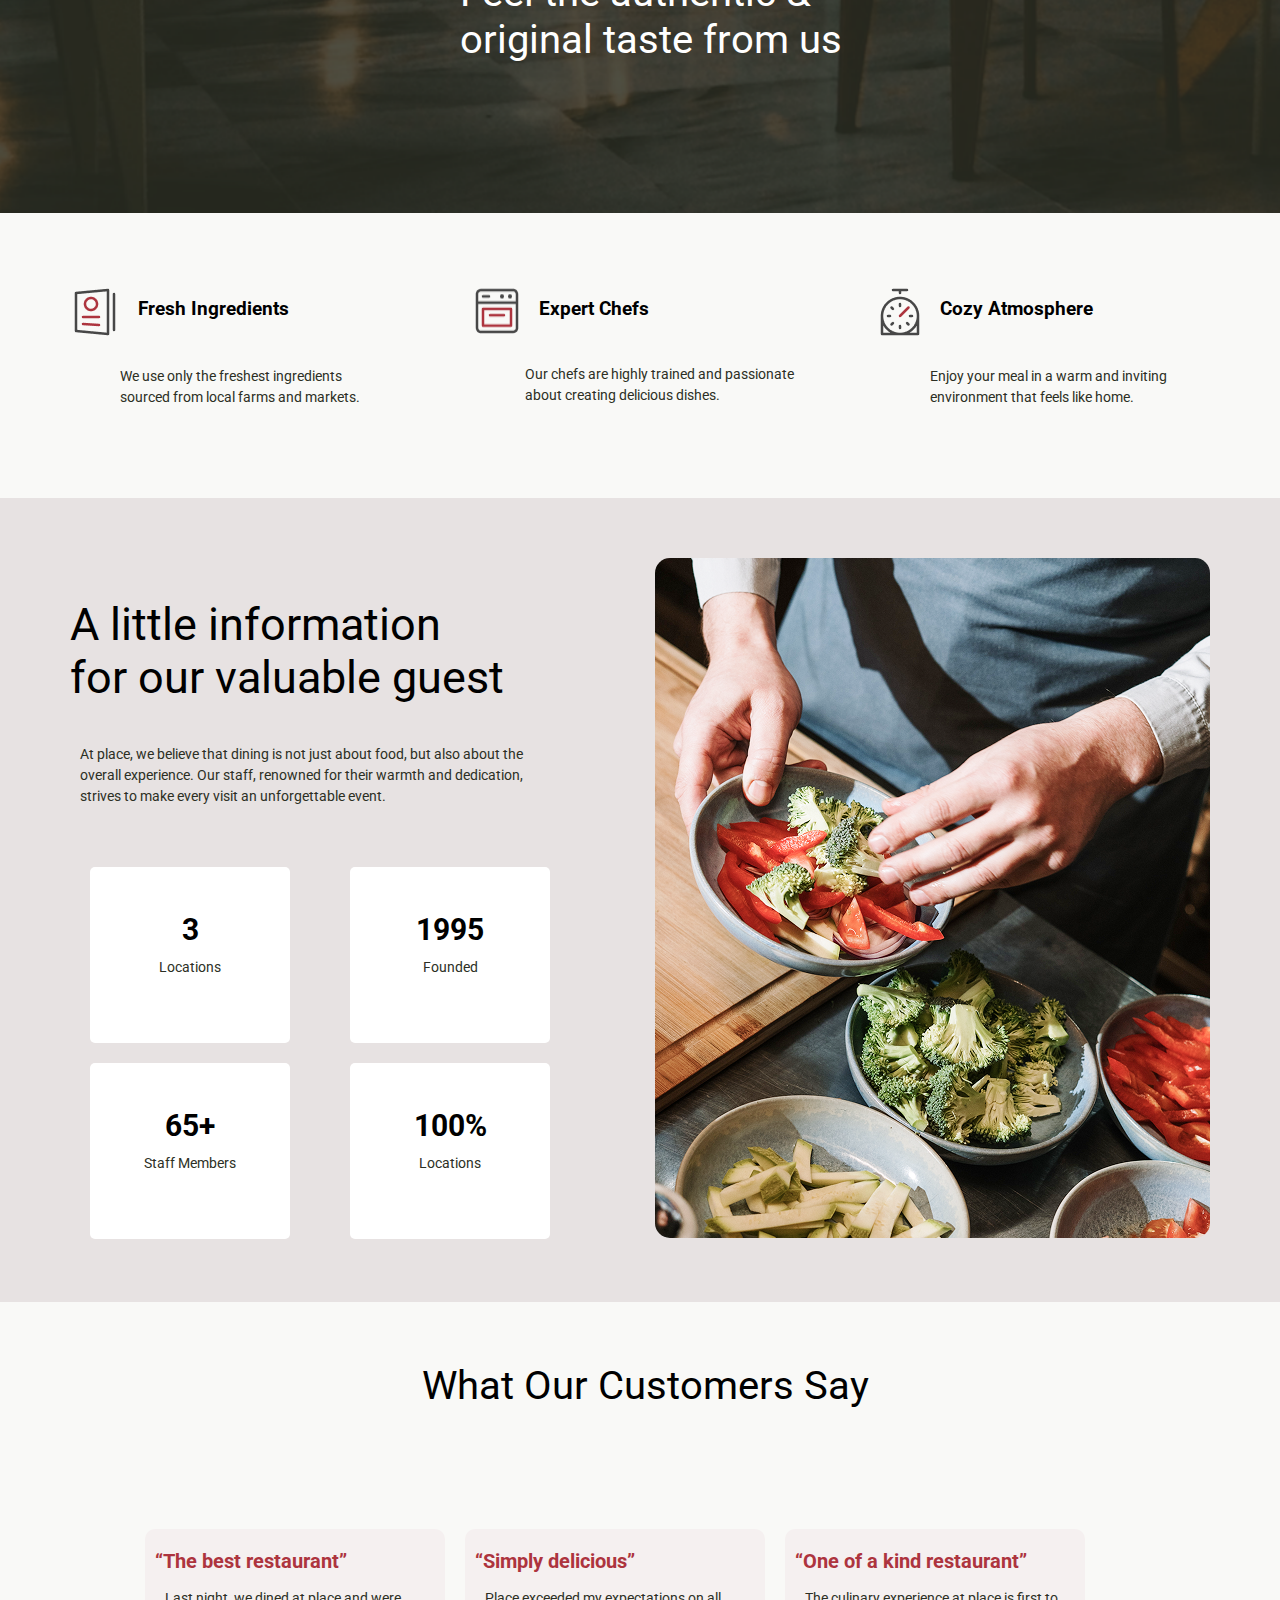
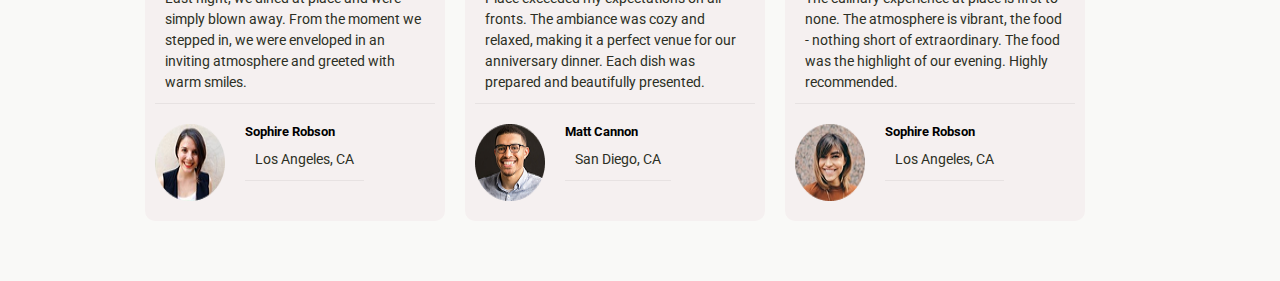
==== commit d014f82a: "Add: customers Section" ====
--- a/about.html
+++ b/about.html
@@ -161,6 +161,56 @@
   
     </div>
   </section>
+  <section class="customers">
+    <div class="container">
+      <h2>What Our Customers Say</h2>
+      <div class="cards d-flex">
+        <div class="card">
+          <h4>“The best restaurant”</h4>
+          <p class="description">Last night, we dined at place and were simply blown away. From the moment
+            we stepped in, we were enveloped in an inviting atmosphere and greeted with warm smiles.</p>
+            <div class="users ">
+    <div class="user-img d-flex">
+              <img src="assets/images/Ellipse 19.png" alt="">
+              <div class="user-info">
+              <h5>Sophire Robson</h5>
+              <p class="description">Los Angeles, CA</p>
+            </div>
+          </div>
+            </div>
+        </div>
+        <div class="card">
+          <h4>“Simply delicious”</h4>
+          <p class="description">Place exceeded my expectations on all fronts. The ambiance was cozy and relaxed, making it a perfect
+            venue for our anniversary dinner. Each dish was prepared and beautifully presented.</p>
+            <div class="users ">
+    <div class="user-img d-flex">
+              <img src="assets/images/Image (9).png" alt="">
+              <div class="user-info">
+              <h5>Matt Cannon</h5>
+              <p class="description">San Diego, CA</p>
+            </div>
+          </div>
+            </div>
+        </div>
+        <div class="card">
+          <h4>“One of a kind restaurant”</h4>
+          <p class="description">The culinary experience at place is first to none. The atmosphere is vibrant, the food - nothing short of extraordinary.
+            The food was the highlight of our evening. Highly recommended.</p>
+            <div class="users ">
+    <div class="user-img d-flex">
+              <img src="assets/images/Image (10).png" alt="">
+              <div class="user-info">
+              <h5>Sophire Robson</h5>
+              <p class="description">Los Angeles, CA</p>
+            </div>
+          </div>
+            </div>
+        </div>
+      </div>
+    
+    </div>
+    </section>
   <!-- <footer class="footer">
     <div class="container">
         <div class="footer-about d-flex">
--- a/assets/styles/about.css
+++ b/assets/styles/about.css
@@ -163,7 +163,18 @@
   border-radius: 15px;
 }
 @media (max-width: 991px){
-  .guests .guests-img{
+  .guests .guests-img img{
     display: none;
   }
+}
+.customers h2{
+margin: auto;
+}
+.customers .cards {
+  padding-left: 70px;
+}
+@media (max-width: 991px){
+  .customers .cards {
+    padding-left: 0px;
+  }
 }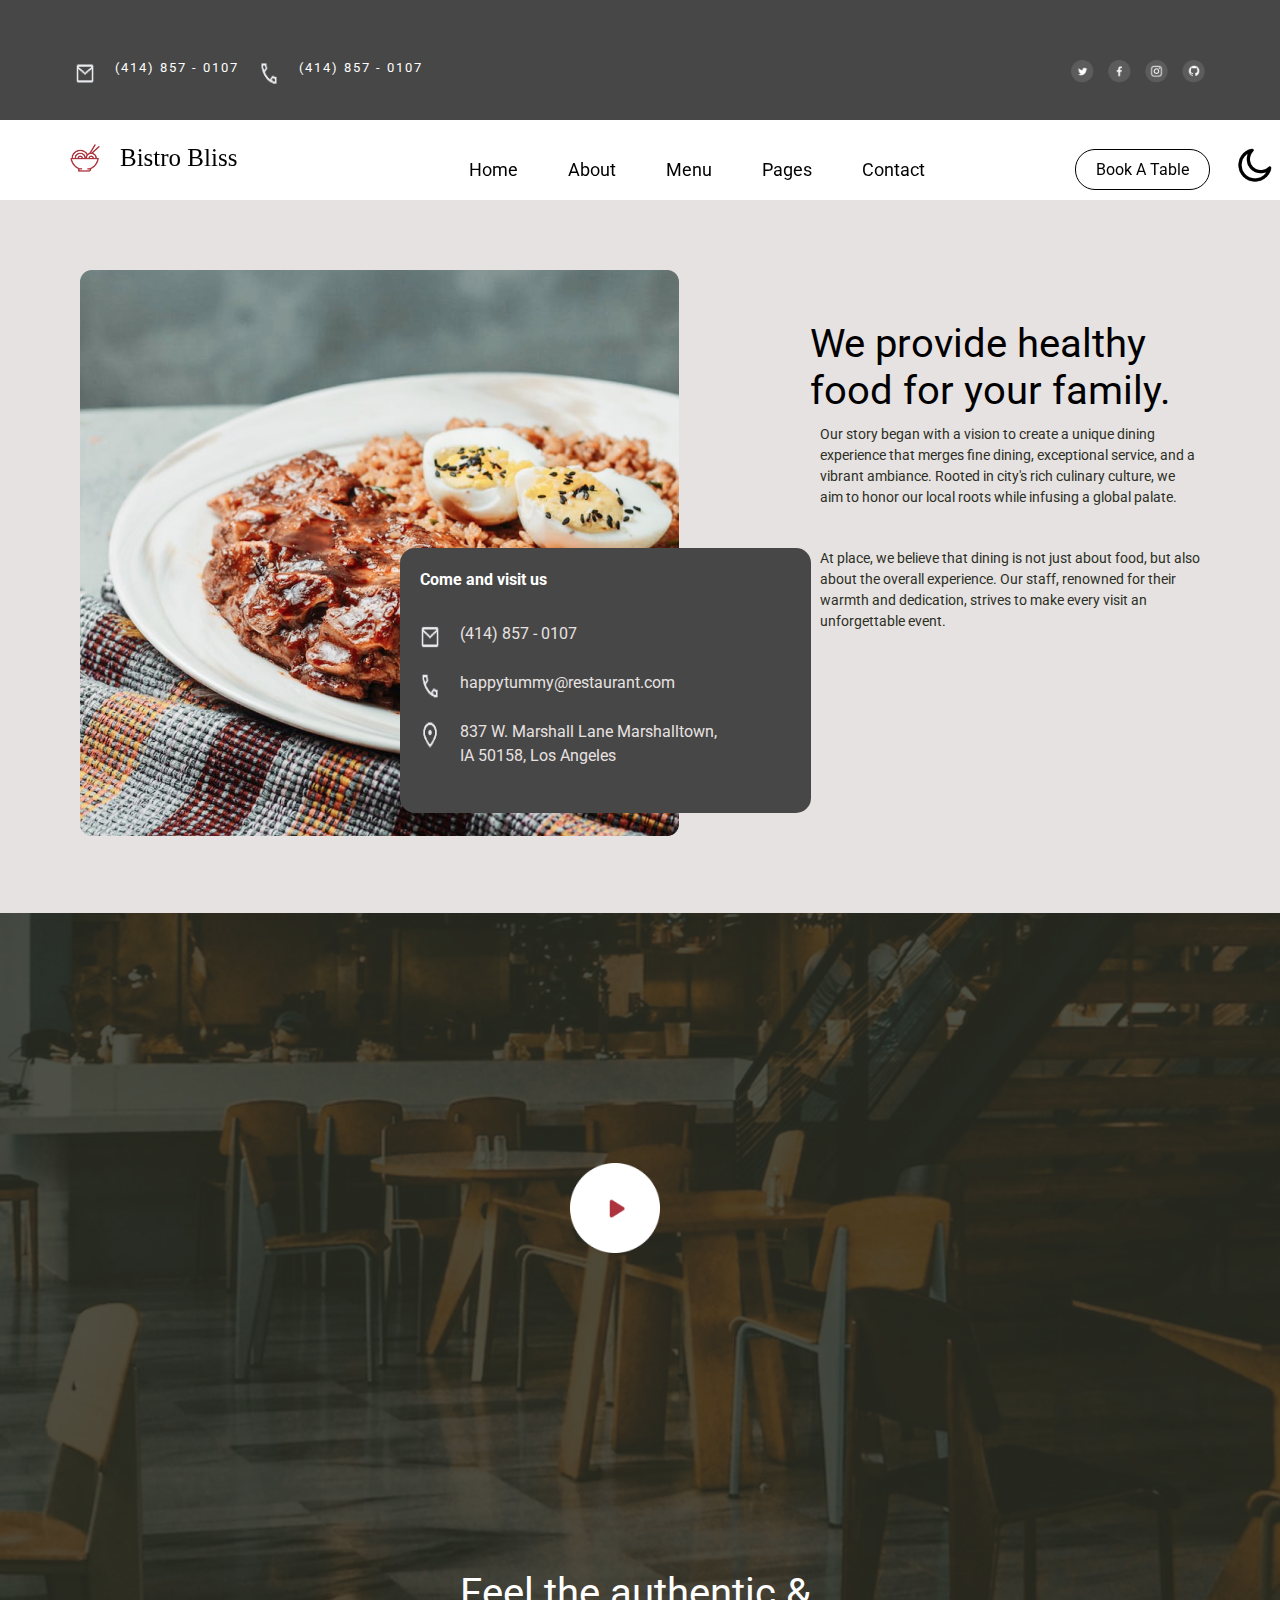
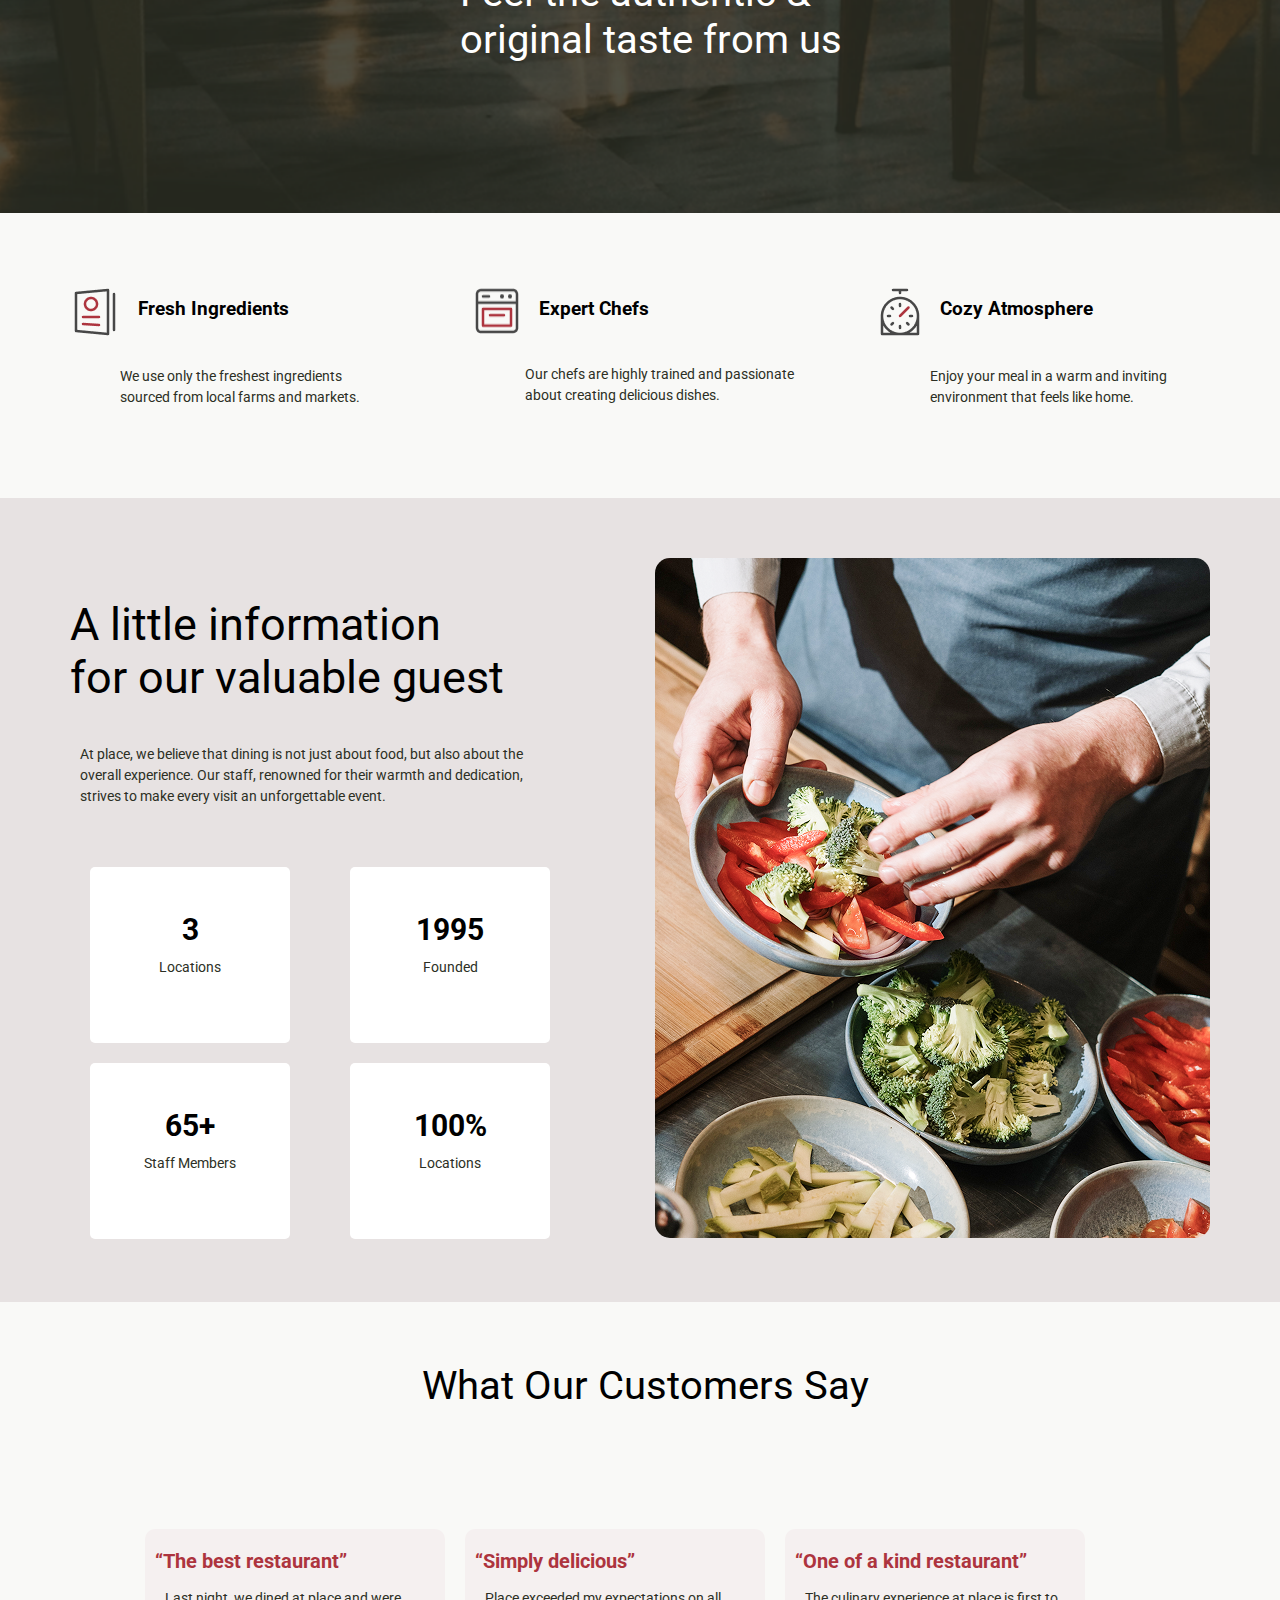
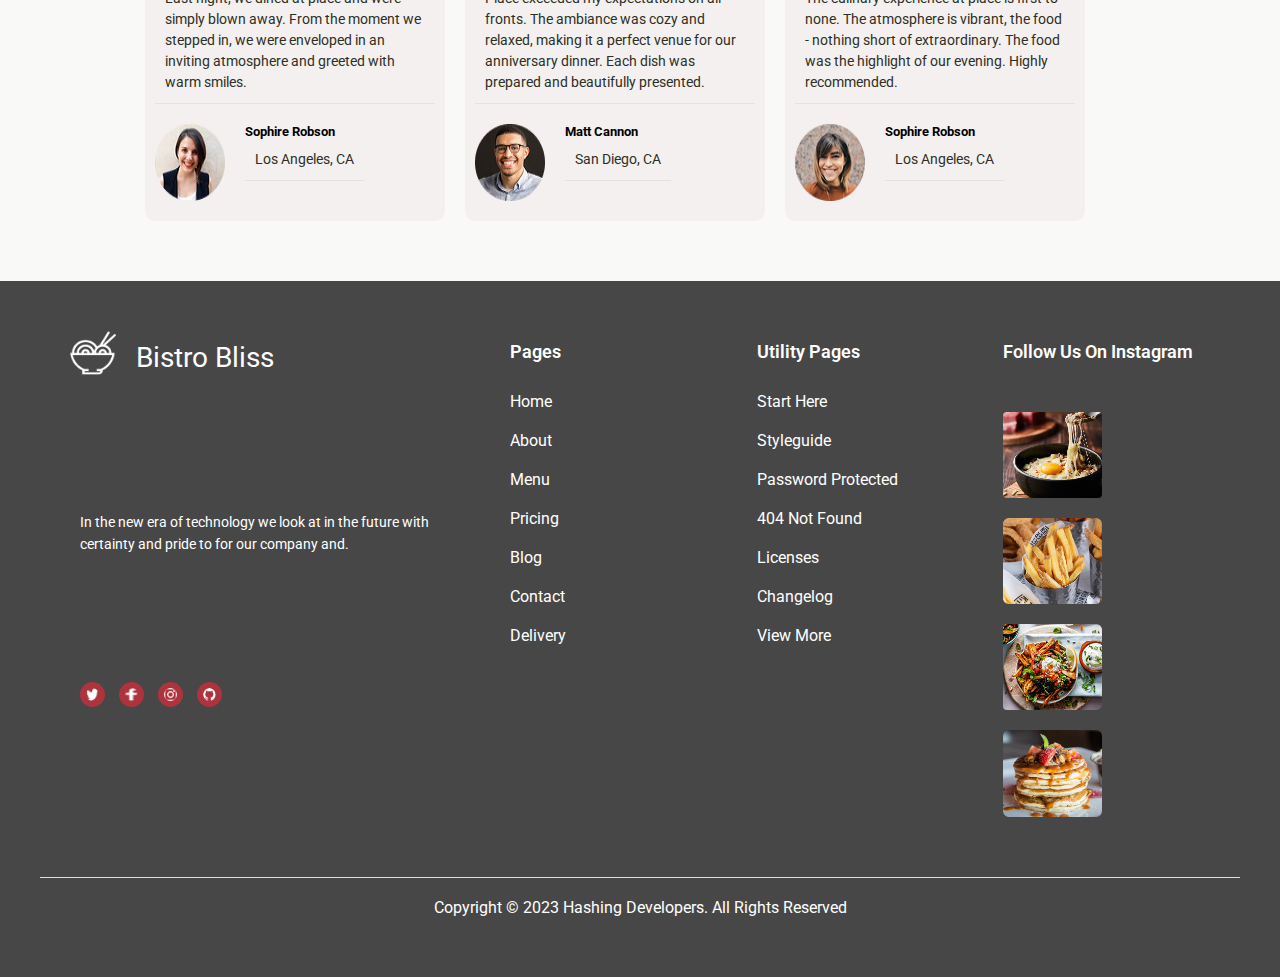
==== commit 5dc4f1d0: "Add: Footer Section" ====
--- a/about.html
+++ b/about.html
@@ -51,11 +51,11 @@
           <label for="toggle"><img src="assets/icons/menu.webp" alt="menu" /></label>
           <input type="checkbox" id="toggle" />
           <ul>
-            <li><a href="#home">Home</a></li>
+            <li><a href="#home" onclick="window.location.href='index.html'">Home</a></li>
             <li><a href="#about" onclick="window.location.href='about.html'">About</a></li>
-            <li><a href="#menu">Menu</a></li>
-            <li><a href="#pages">Pages</a></li>
-            <li><a href="#contact">Contact</a></li>
+            <li><a href="#menu" onclick="window.location.href='menu.html'" >Menu</a></li>
+            <li><a href="#pages" onclick="window.location.href='blog.html'" >Pages</a></li>
+            <li><a href="#contact" >Contact</a></li>
             <li><a href="#" onclick="window.location.href='book.html'" class="book">Book A Table</a></li>
           
           </ul>
@@ -211,7 +211,7 @@
     
     </div>
     </section>
-  <!-- <footer class="footer">
+  <footer class="footer">
     <div class="container">
         <div class="footer-about d-flex">
           <img src="assets/icons/Vector (6).png" alt="">
@@ -271,7 +271,7 @@
     <div class="footer-bottom">
         Copyright © 2023 Hashing Developers. All Rights Reserved
     </div>
-  </footer> -->
+  </footer>
   <script src="assets/scripts/main.js"></script>
 </body>
 </html>--- a/assets/styles/about.css
+++ b/assets/styles/about.css
@@ -177,4 +177,9 @@
   .customers .cards {
     padding-left: 0px;
   }
+}
+.footer-description {
+  color: var(--secondary-color);
+  line-height: 1.6;
+  margin-bottom: 10px;
 }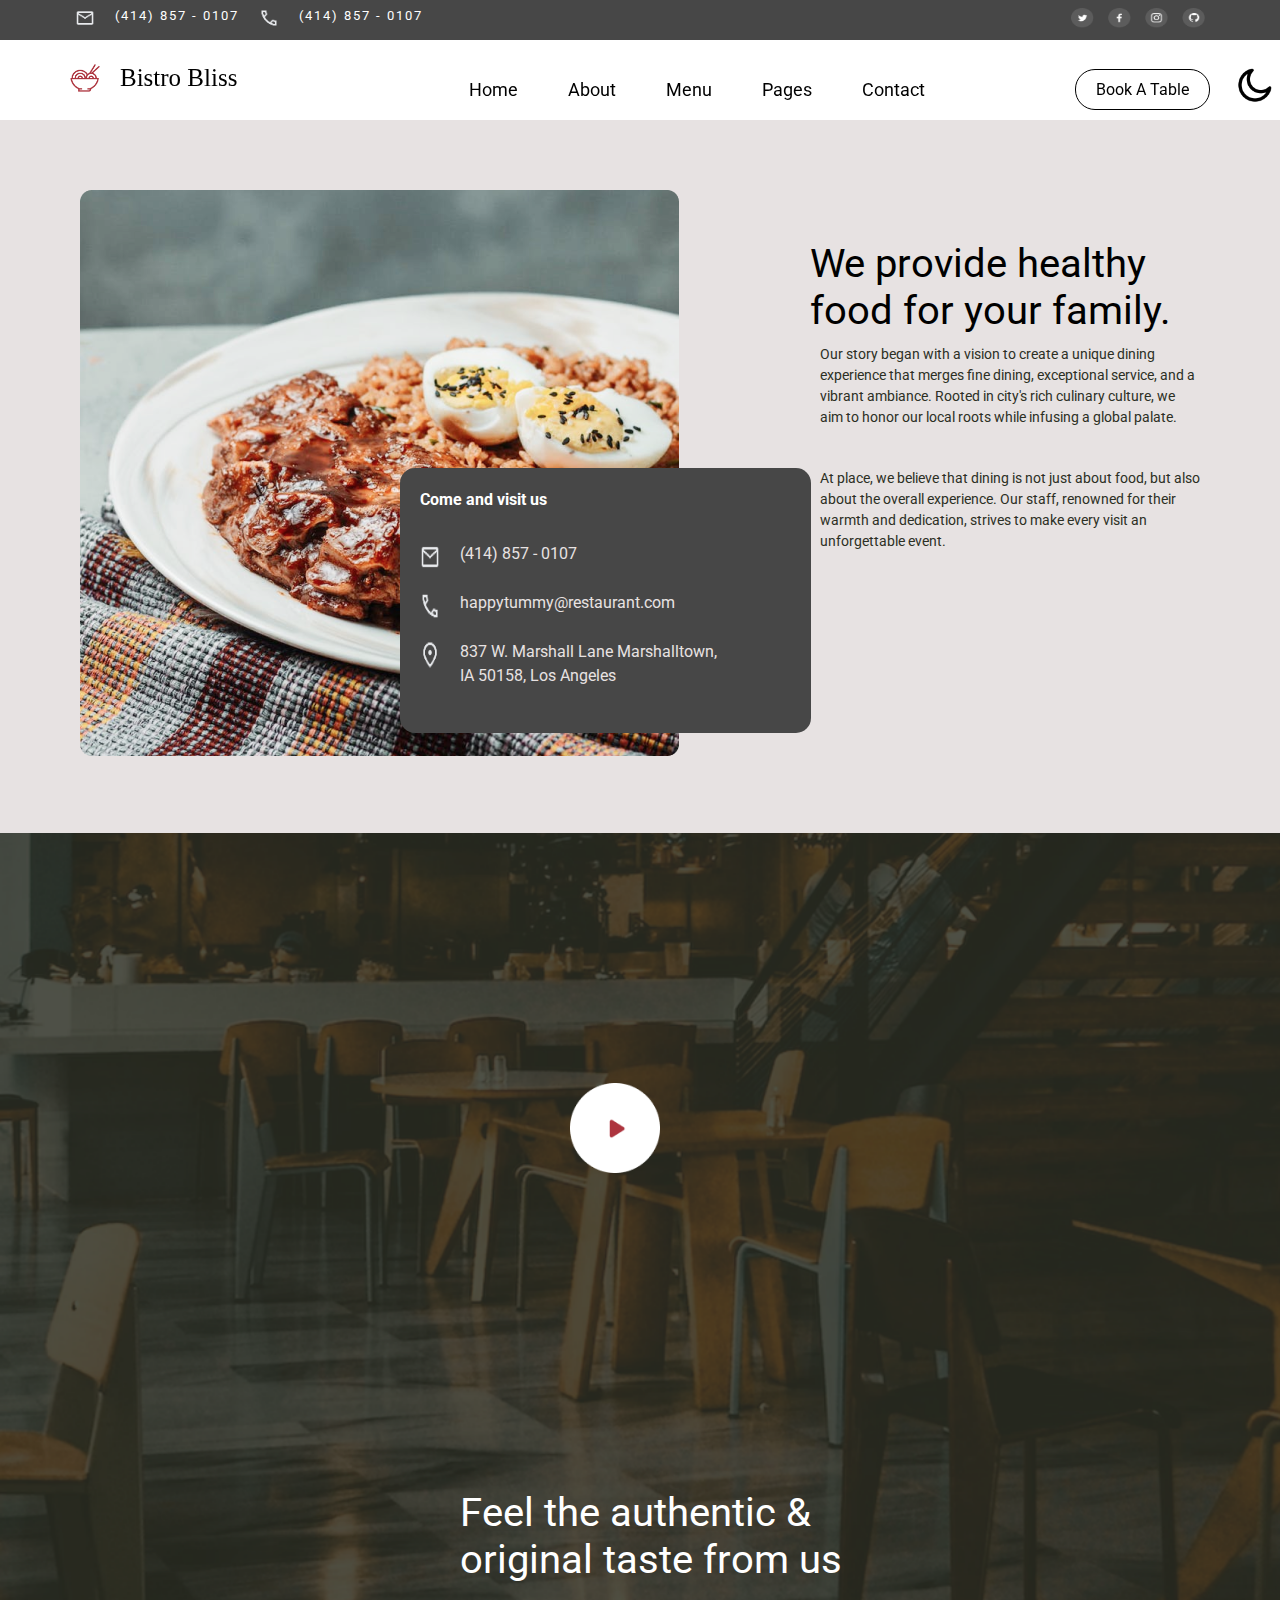
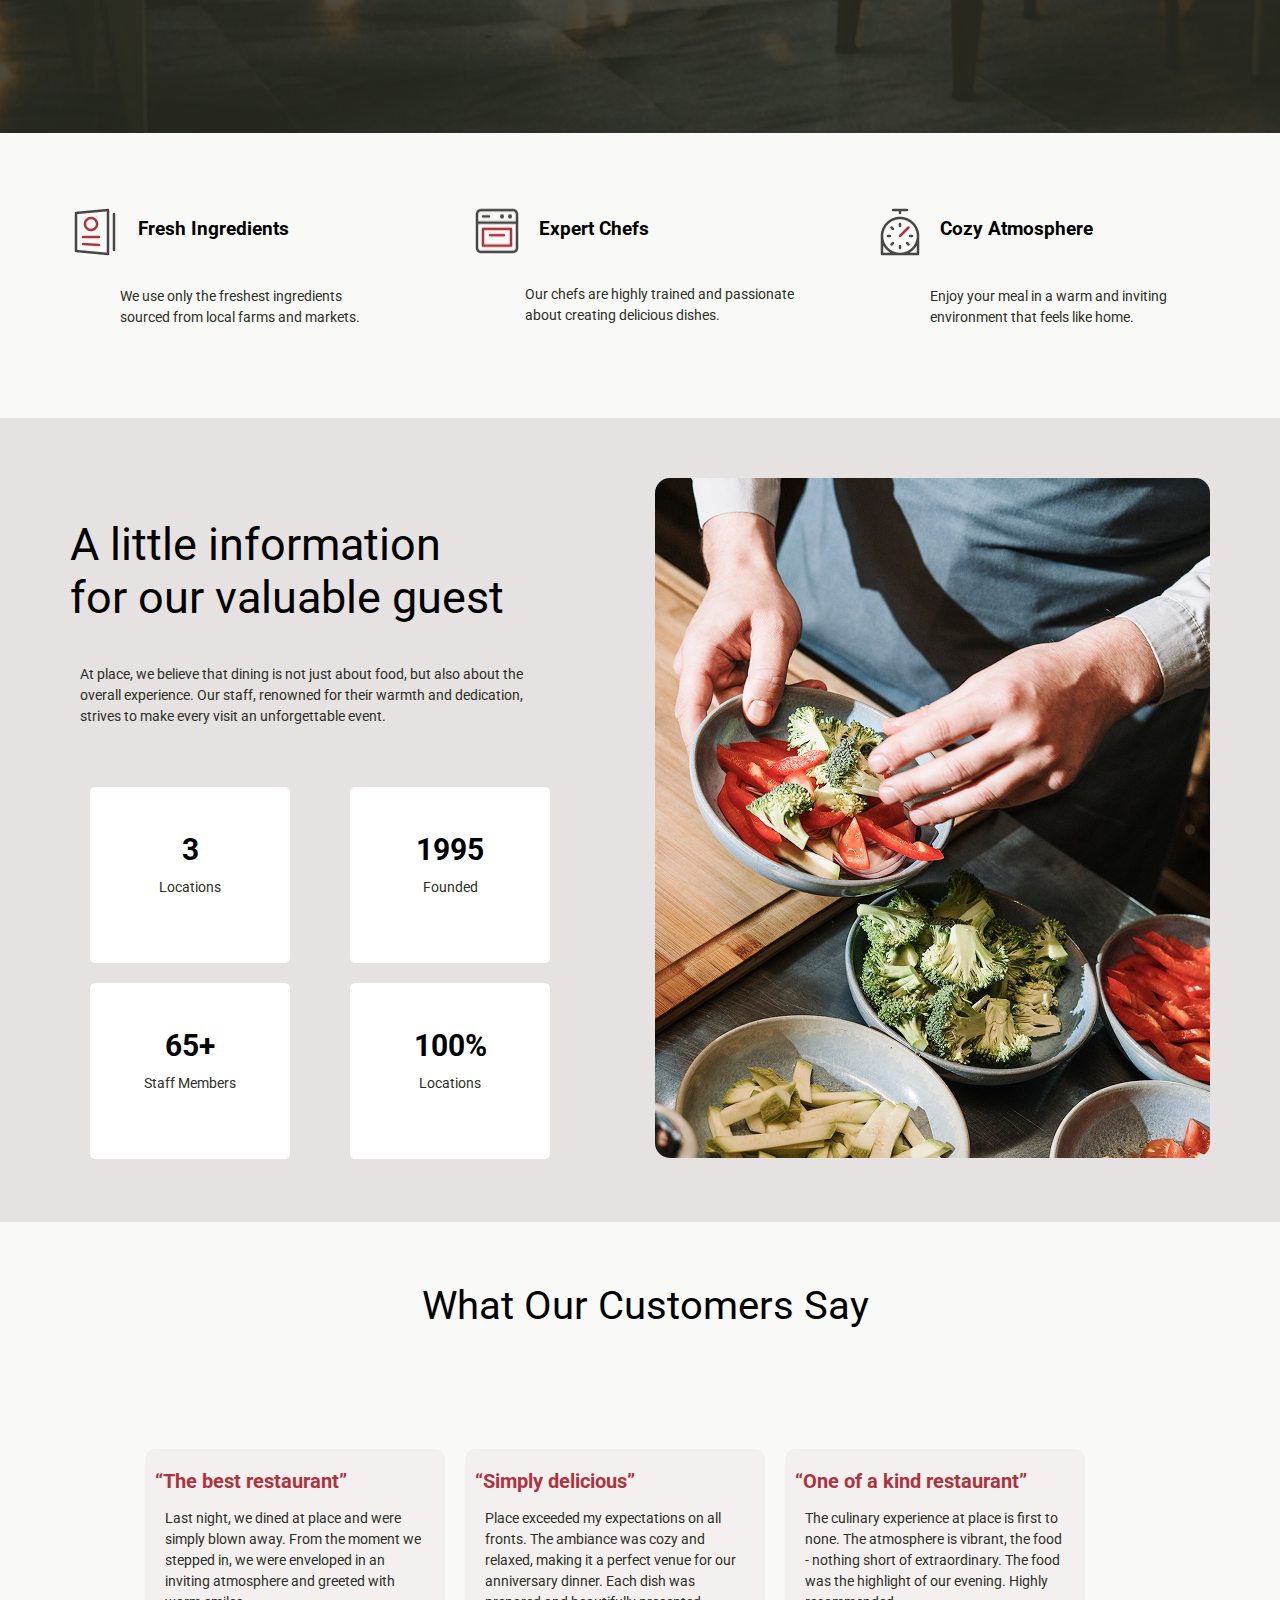
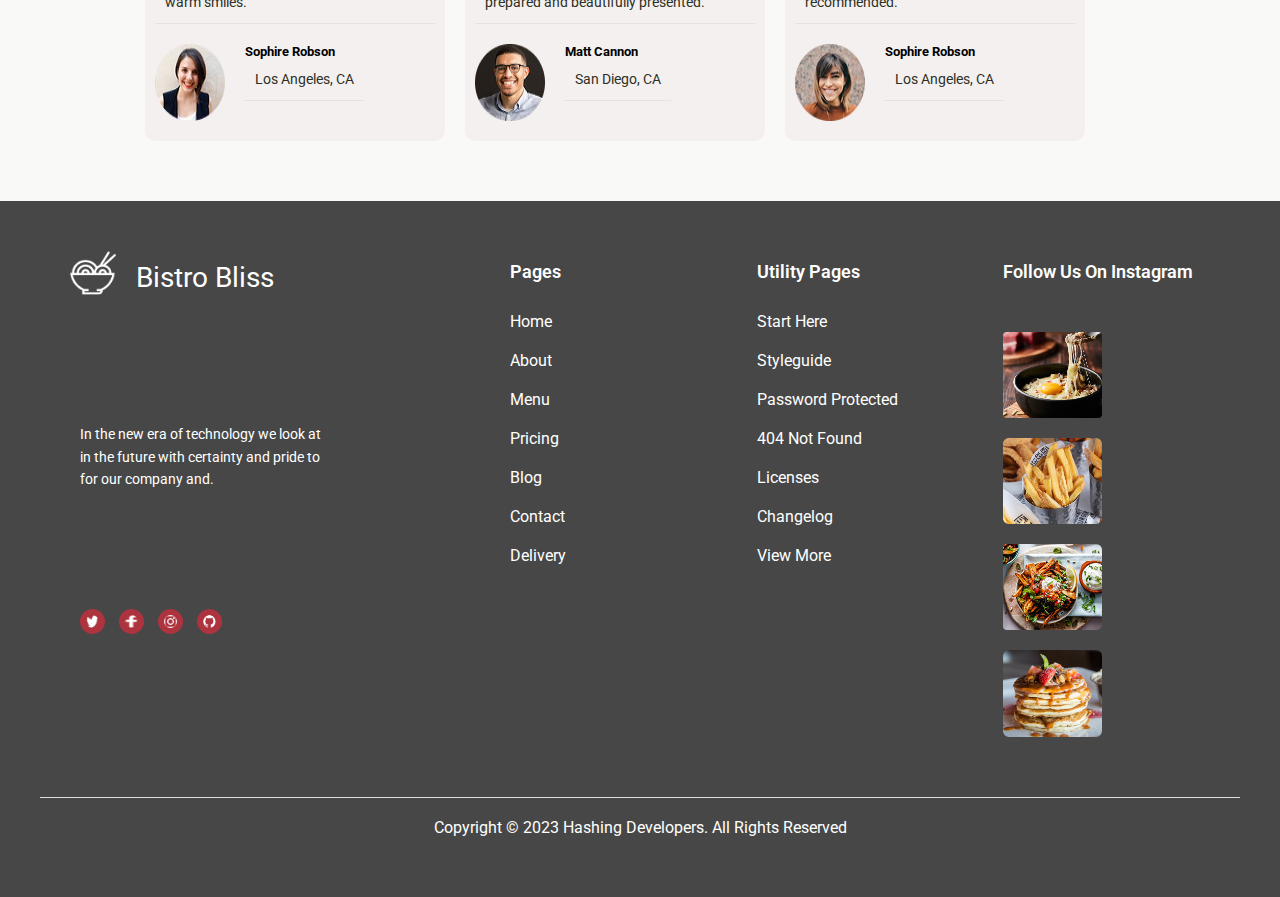
==== commit 3477f2b7: "Start: Menu Page & Add: Banner & Header Section" ====
--- a/about.html
+++ b/about.html
@@ -217,7 +217,7 @@
           <img src="assets/icons/Vector (6).png" alt="">
             <div class="footer-logo">Bistro Bliss</div>
             <p class="footer-description description">
-                In the new era of technology we look at in the future with certainty and pride to for our company and.
+                In the new era of technology we look at <br> in the future with certainty and pride to <br> for our company and.
             </p>
             <div class="icons">
               <div class="icon">
--- a/assets/styles/main.css
+++ b/assets/styles/main.css
@@ -82,15 +82,19 @@
 }
 .banner {
   background-color: var(--banner-color);
-  height: 10px;
+  height: 40px;
+  overflow: hidden;
+  padding: 5px 0;
+
 }
 .banner .container {
   justify-content: space-between;
-  padding: 0 20px;
+  padding: 3px 20px;
 }
 
 .banner img {
   width: 20px;
+  height: 20px;
 }
 .banner p {
   font-size: 13px;
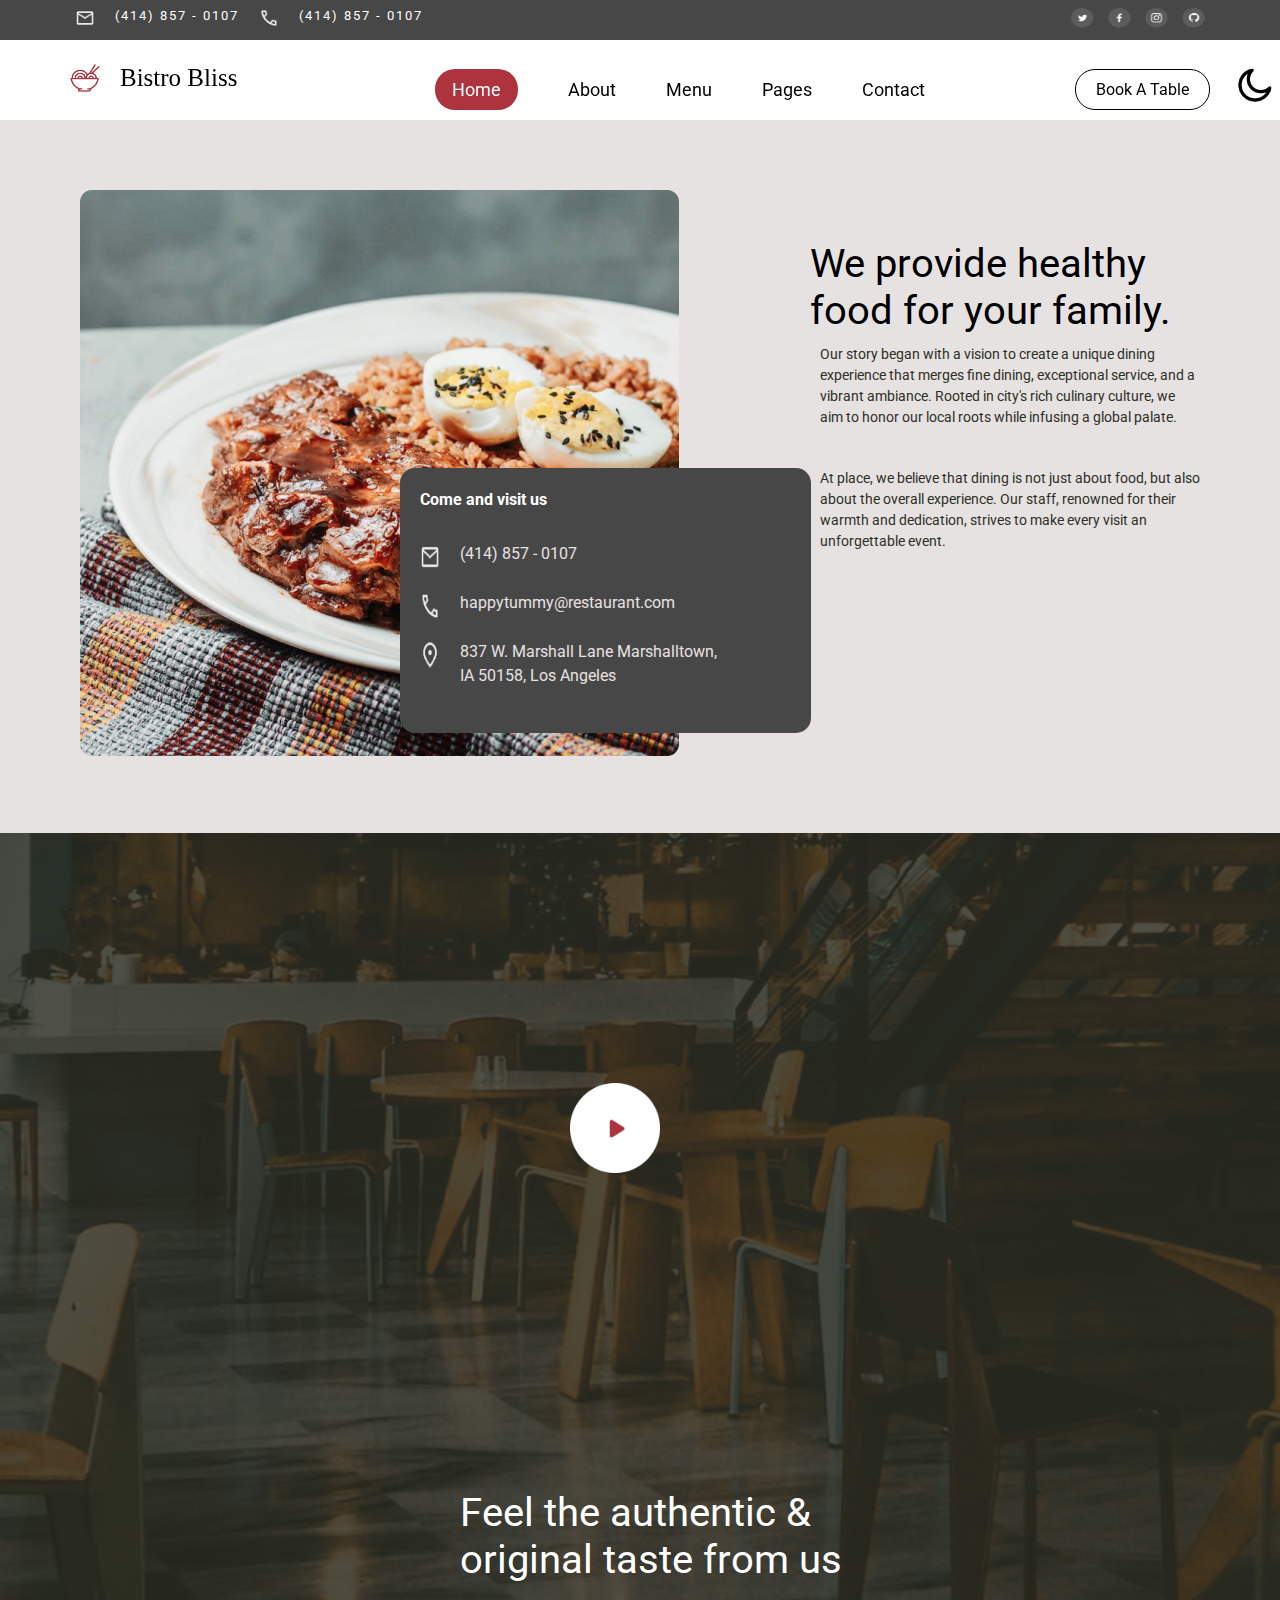
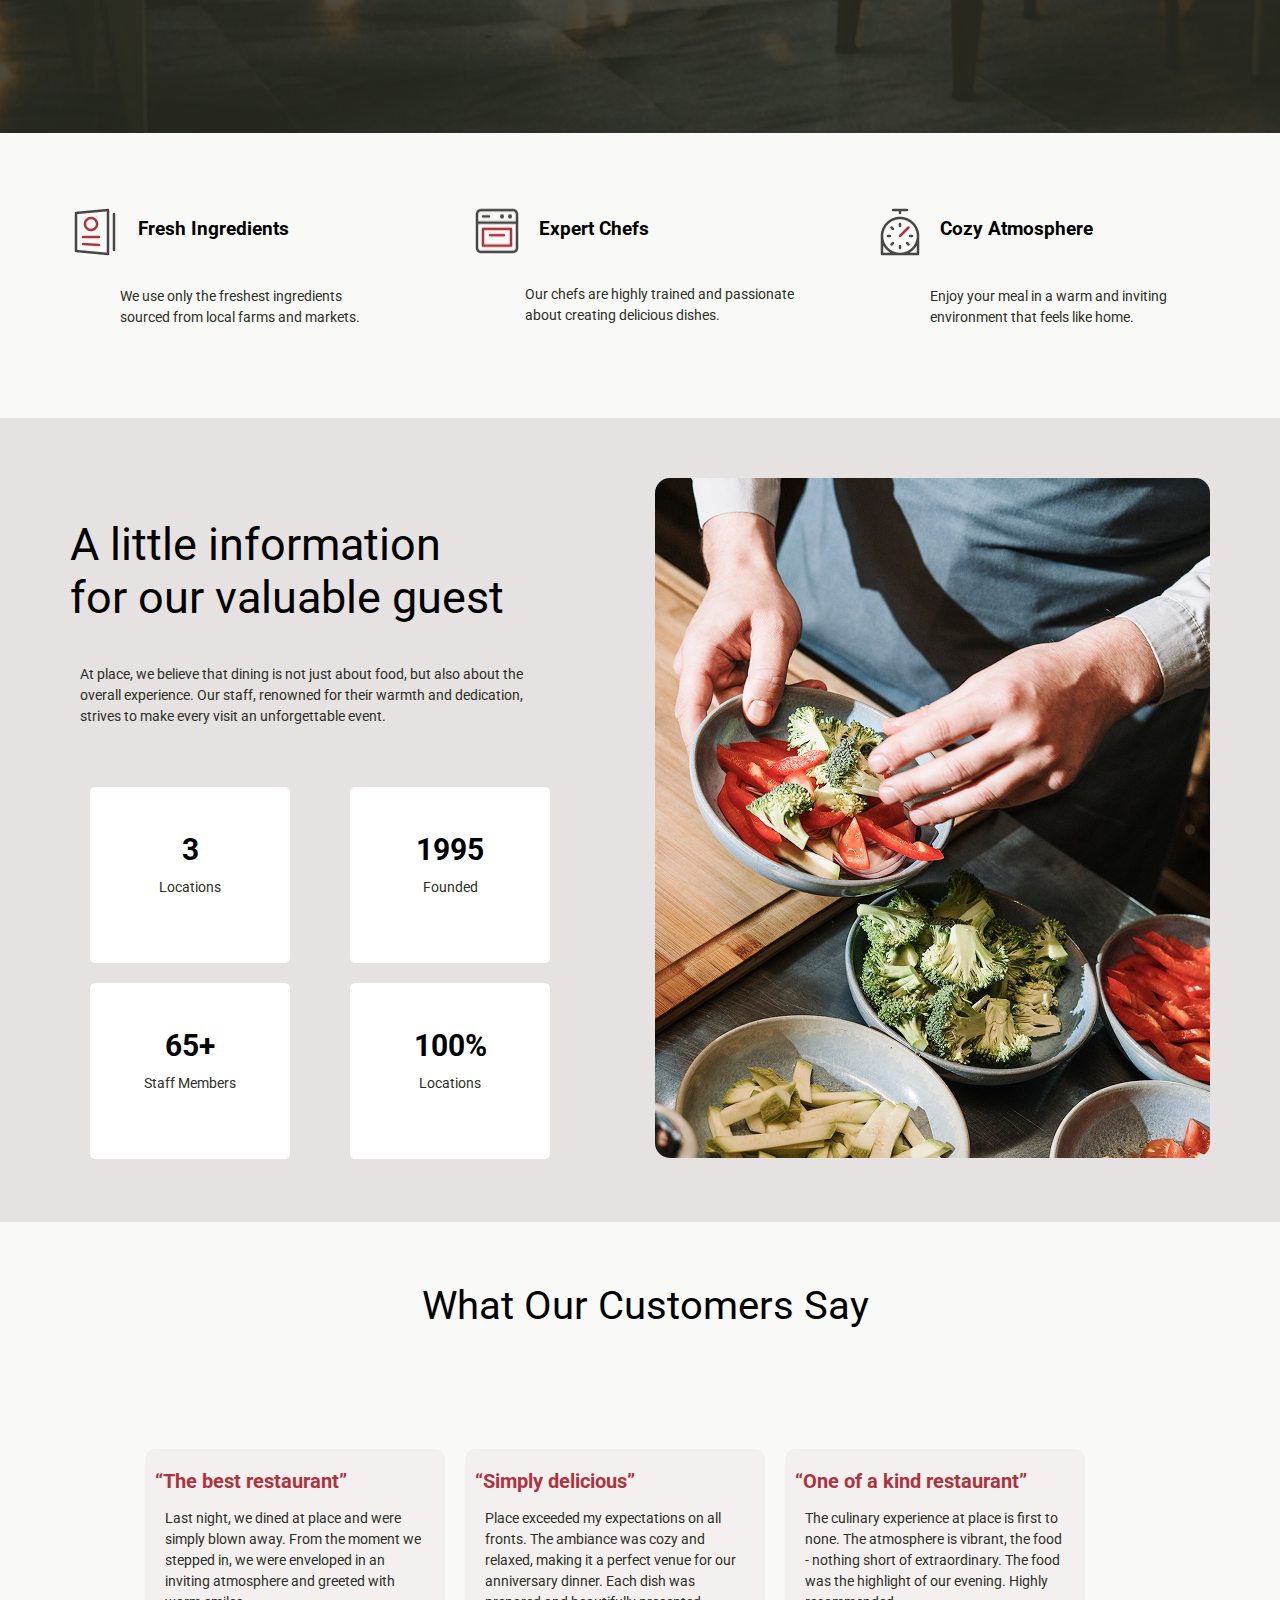
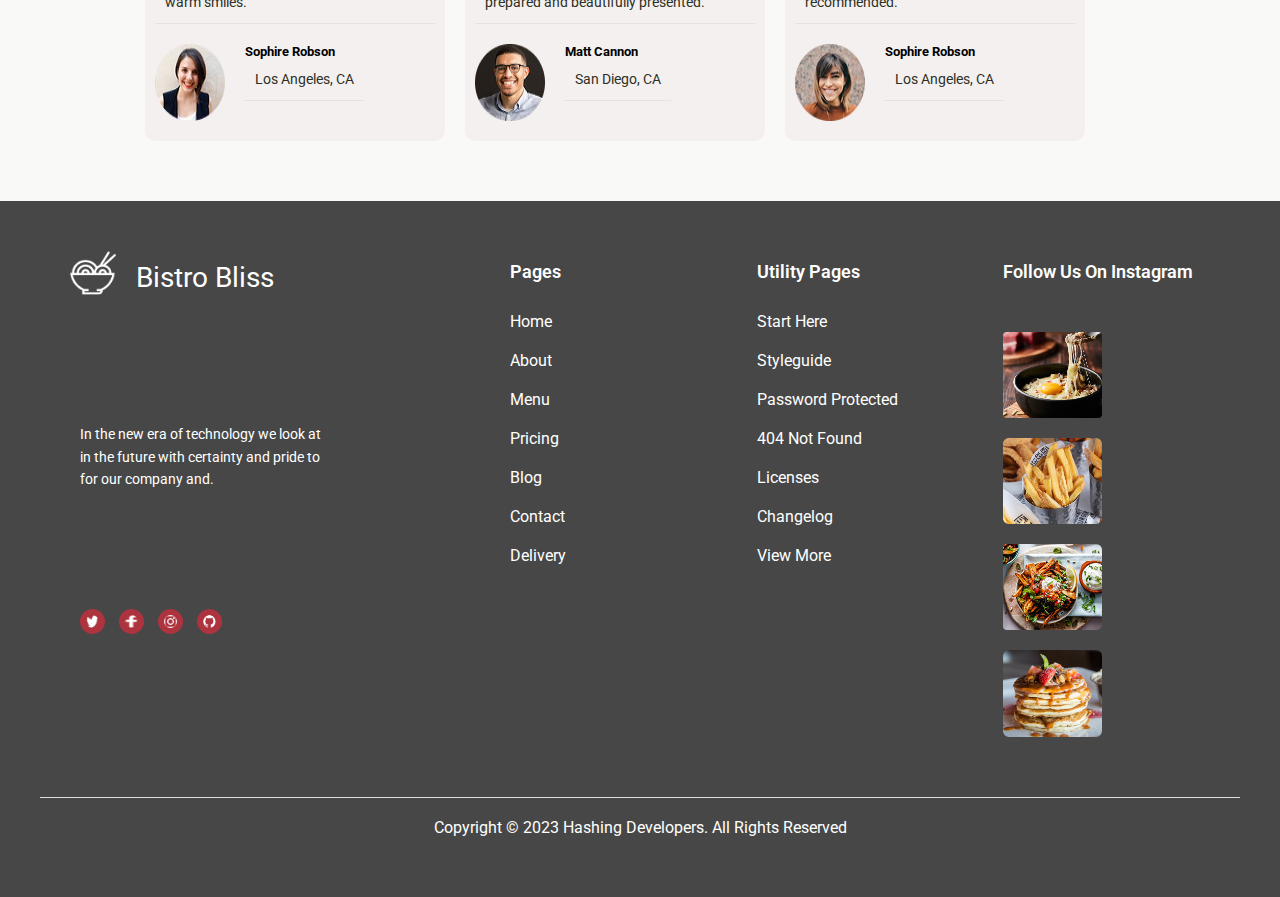
==== commit 99f69340: "Add: Menu Section" ====
--- a/about.html
+++ b/about.html
@@ -51,11 +51,11 @@
           <label for="toggle"><img src="assets/icons/menu.webp" alt="menu" /></label>
           <input type="checkbox" id="toggle" />
           <ul>
-            <li><a href="#home" onclick="window.location.href='index.html'">Home</a></li>
-            <li><a href="#about" onclick="window.location.href='about.html'">About</a></li>
-            <li><a href="#menu" onclick="window.location.href='menu.html'" >Menu</a></li>
-            <li><a href="#pages" onclick="window.location.href='blog.html'" >Pages</a></li>
-            <li><a href="#contact" >Contact</a></li>
+            <li><a href="#home" class="nav-link active" onclick="window.location.href='index.html'">Home</a></li>
+            <li><a href="#about" class="nav-link " onclick="window.location.href='about.html'">About</a></li>
+            <li><a href="#menu" class="nav-link " onclick="window.location.href='menu.html'" >Menu</a></li>
+            <li><a href="#pages" class="nav-link " onclick="window.location.href='blog.html'" >Pages</a></li>
+            <li><a href="#contact" class="nav-link " >Contact</a></li>
             <li><a href="#" onclick="window.location.href='book.html'" class="book">Book A Table</a></li>
           
           </ul>
--- a/assets/styles/main.css
+++ b/assets/styles/main.css
@@ -134,6 +134,13 @@
   justify-content: space-between;
   margin: auto;
 }
+.nav-link.active {
+  background-color: var(--button-color); /* أو أي لون مميز */
+  border-radius: 20px;
+  padding: 10px 17px;
+  color: var(--white); /* اختياري */
+}
+
 nav .container .logo p {
   font-size: 25px;
   color: var(--black);
